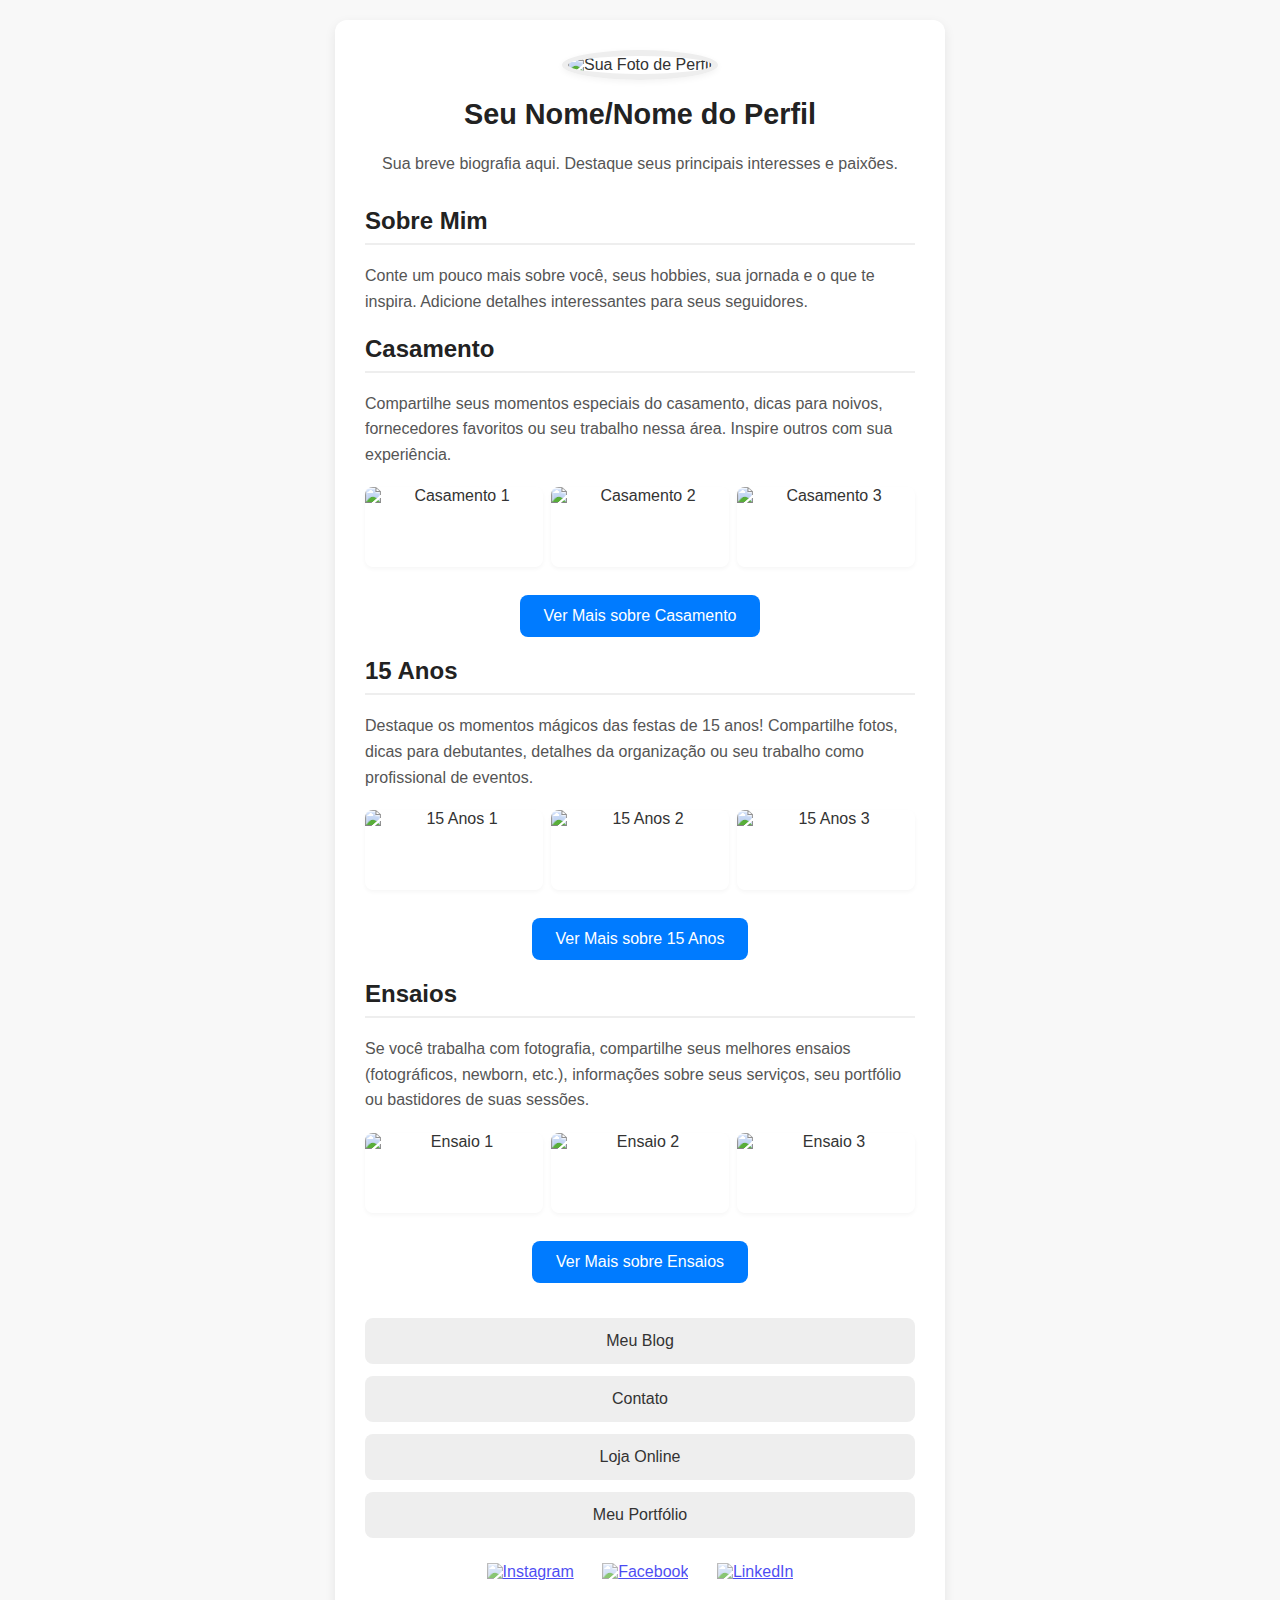
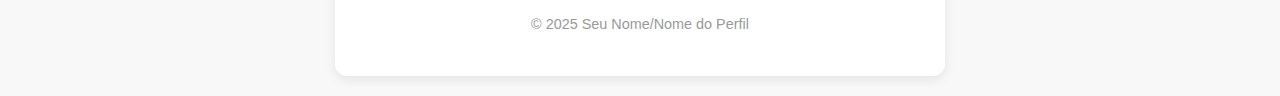
==== index.html @ 16465aa7 "Update index.html" ====
<!DOCTYPE html>
<html lang="pt-BR">
<head>
    <meta charset="UTF-8">
    <meta name="viewport" content="width=device-width, initial-scale=1.0">
    <title>Seu Nome/Nome do Perfil</title>
    <style>
        /* ... (seu CSS permanece o mesmo) ... */
        body {
            font-family: 'Segoe UI', Tahoma, Geneva, Verdana, sans-serif;
            margin: 0;
            background-color: #f8f8f8;
            color: #333;
            display: flex;
            justify-content: center;
            align-items: center;
            min-height: 100vh;
            padding: 20px;
            box-sizing: border-box;
        }

        .container {
            background-color: #fff;
            border-radius: 12px;
            box-shadow: 0 4px 12px rgba(0, 0, 0, 0.08);
            padding: 30px;
            width: 100%;
            max-width: 550px;
            text-align: center;
        }

        .profile {
            margin-bottom: 30px;
        }

        .profile-image {
            width: 120px;
            height: 120px;
            border-radius: 50%;
            object-fit: cover;
            margin-bottom: 18px;
            border: 6px solid #eee;
            box-shadow: 0 2px 6px rgba(0, 0, 0, 0.05);
        }

        .profile h1 {
            margin-top: 0;
            color: #222;
            font-size: 1.8em;
            font-weight: 600;
        }

        .profile .bio {
            color: #555;
            line-height: 1.7;
            margin-bottom: 25px;
        }

        .section-title {
            color: #222;
            font-size: 1.5em;
            font-weight: 600;
            margin-bottom: 18px;
            text-align: left;
            border-bottom: 2px solid #eee;
            padding-bottom: 8px;
        }

        .section-content {
            color: #555;
            line-height: 1.6;
            margin-bottom: 20px;
            text-align: left;
        }

        .gallery {
            display: grid;
            grid-template-columns: repeat(auto-fit, minmax(80px, 1fr));
            gap: 8px;
            margin-bottom: 18px;
        }

        .gallery img {
            width: 100%;
            height: 80px;
            object-fit: cover;
            border-radius: 8px;
            box-shadow: 0 2px 4px rgba(0, 0, 0, 0.04);
        }

        .button {
            display: inline-block;
            background-color: #007bff;
            color: white;
            padding: 12px 24px;
            text-decoration: none;
            border-radius: 8px;
            margin-top: 10px;
            transition: background-color 0.3s ease;
            font-weight: 500;
        }

        .button:hover {
            background-color: #0056b3;
        }

        .other-links {
            margin-top: 35px;
        }

        .other-links a {
            display: block;
            background-color: #eee;
            color: #333;
            padding: 14px 20px;
            text-decoration: none;
            border-radius: 8px;
            margin-bottom: 12px;
            transition: background-color 0.3s ease;
            font-weight: 500;
        }

        .other-links a:hover {
            background-color: #ddd;
        }

        .social-links {
            margin-top: 25px;
        }

        .social-links a {
            display: inline-block;
            margin: 0 12px;
        }

        .social-links img {
            width: 36px;
            height: 36px;
            opacity: 0.7;
            transition: opacity 0.3s ease;
        }

        .social-links img:hover {
            opacity: 1;
        }

        footer {
            margin-top: 35px;
            color: #999;
            font-size: 0.9em;
        }

        /* Responsividade para celular */
        @media (max-width: 480px) {
            .container {
                padding: 25px;
                border-radius: 0;
                box-shadow: none;
            }

            .profile-image {
                width: 100px;
                height: 100px;
                margin-bottom: 15px;
            }

            .profile h1 {
                font-size: 1.6em;
            }

            .bio {
                font-size: 0.95em;
            }

            .section-title {
                font-size: 1.3em;
                margin-bottom: 15px;
                padding-bottom: 6px;
            }

            .section-content {
                font-size: 0.9em;
                margin-bottom: 18px;
            }

            .gallery {
                grid-template-columns: repeat(auto-fit, minmax(60px, 1fr));
                gap: 6px;
                margin-bottom: 15px;
            }

            .gallery img {
                height: 60px;
                border-radius: 6px;
            }

            .button {
                padding: 10px 20px;
                border-radius: 6px;
                font-size: 0.9em;
            }

            .other-links a {
                padding: 12px 18px;
                border-radius: 6px;
                margin-bottom: 10px;
                font-size: 0.9em;
            }

            .social-links a {
                margin: 0 8px;
            }

            .social-links img {
                width: 30px;
                height: 30px;
            }

            footer {
                margin-top: 25px;
                font-size: 0.85em;
            }
        }
    </style>
</head>
<body>
    <div class="container">
        <div class="profile">
            <img src="https://via.placeholder.com/120/808080/FFFFFF?Text=Perfil" alt="Sua Foto de Perfil" class="profile-image">
            <h1>Seu Nome/Nome do Perfil</h1>
            <p class="bio">Sua breve biografia aqui. Destaque seus principais interesses e paixões.</p>
        </div>

        <section>
            <h2 class="section-title">Sobre Mim</h2>
            <p class="section-content">Conte um pouco mais sobre você, seus hobbies, sua jornada e o que te inspira. Adicione detalhes interessantes para seus seguidores.</p>
        </section>

        <section>
            <h2 class="section-title">Casamento</h2>
            <p class="section-content">Compartilhe seus momentos especiais do casamento, dicas para noivos, fornecedores favoritos ou seu trabalho nessa área. Inspire outros com sua experiência.</p>
            <div class="gallery">
                <img src="https://via.placeholder.com/80/ADD8E6/FFFFFF?Text=Casal1" alt="Casamento 1">
                <img src="https://via.placeholder.com/80/ADD8E6/FFFFFF?Text=Casal2" alt="Casamento 2">
                <img src="https://via.placeholder.com/80/ADD8E6/FFFFFF?Text=Casal3" alt="Casamento 3">
            </div>
            <a href="#" class="button">Ver Mais sobre Casamento</a>
        </section>

        <section>
            <h2 class="section-title">15 Anos</h2>
            <p class="section-content">Destaque os momentos mágicos das festas de 15 anos! Compartilhe fotos, dicas para debutantes, detalhes da organização ou seu trabalho como profissional de eventos.</p>
            <div class="gallery">
                <img src="https://via.placeholder.com/80/FF69B4/FFFFFF?Text=15Anos1" alt="15 Anos 1">
                <img src="https://via.placeholder.com/80/FF69B4/FFFFFF?Text=15Anos2" alt="15 Anos 2">
                <img src="https://via.placeholder.com/80/FF69B4/FFFFFF?Text=15Anos3" alt="15 Anos 3">
            </div>
            <a href="#" class="button">Ver Mais sobre 15 Anos</a>
        </section>

        <section>
            <h2 class="section-title">Ensaios</h2>
            <p class="section-content">Se você trabalha com fotografia, compartilhe seus melhores ensaios (fotográficos, newborn, etc.), informações sobre seus serviços, seu portfólio ou bastidores de suas sessões.</p>
            <div class="gallery">
                <img src="https://via.placeholder.com/80/F08080/FFFFFF?Text=Ensaio1" alt="Ensaio 1">
                <img src="https://via.placeholder.com/80/F08080/FFFFFF?Text=Ensaio2" alt="Ensaio 2">
                <img src="https://via.placeholder.com/80/F08080/FFFFFF?Text=Ensaio3" alt="Ensaio 3">
            </div>
            <a href="#" class="button">Ver Mais sobre Ensaios</a>
        </section>

        <div class="other-links">
            <a href="#" target="_blank">Meu Blog</a>
            <a href="#" target="_blank">Contato</a>
            <a href="#" target="_blank">Loja Online</a>
            <a href="#" target="_blank">Meu Portfólio</a>
        </div>

        <div class="social-links">
            <a href="#" target="_blank"><img src="https://via.placeholder.com/36/0000FF/FFFFFF?Text=Insta" alt="Instagram"></a>
            <a href="#" target="_blank"><img src="https://via.placeholder.com/36/3B5998/FFFFFF?Text=FB" alt="Facebook"></a>
            <a href="#" target="_blank"><img src="https://via.placeholder.com/36/0077B5/FFFFFF?Text=In" alt="LinkedIn"></a>
        </div>

        <footer>
            <p>&copy; 2025 Seu Nome/Nome do Perfil</p>
        </footer>
    </div>
</body>
</html>
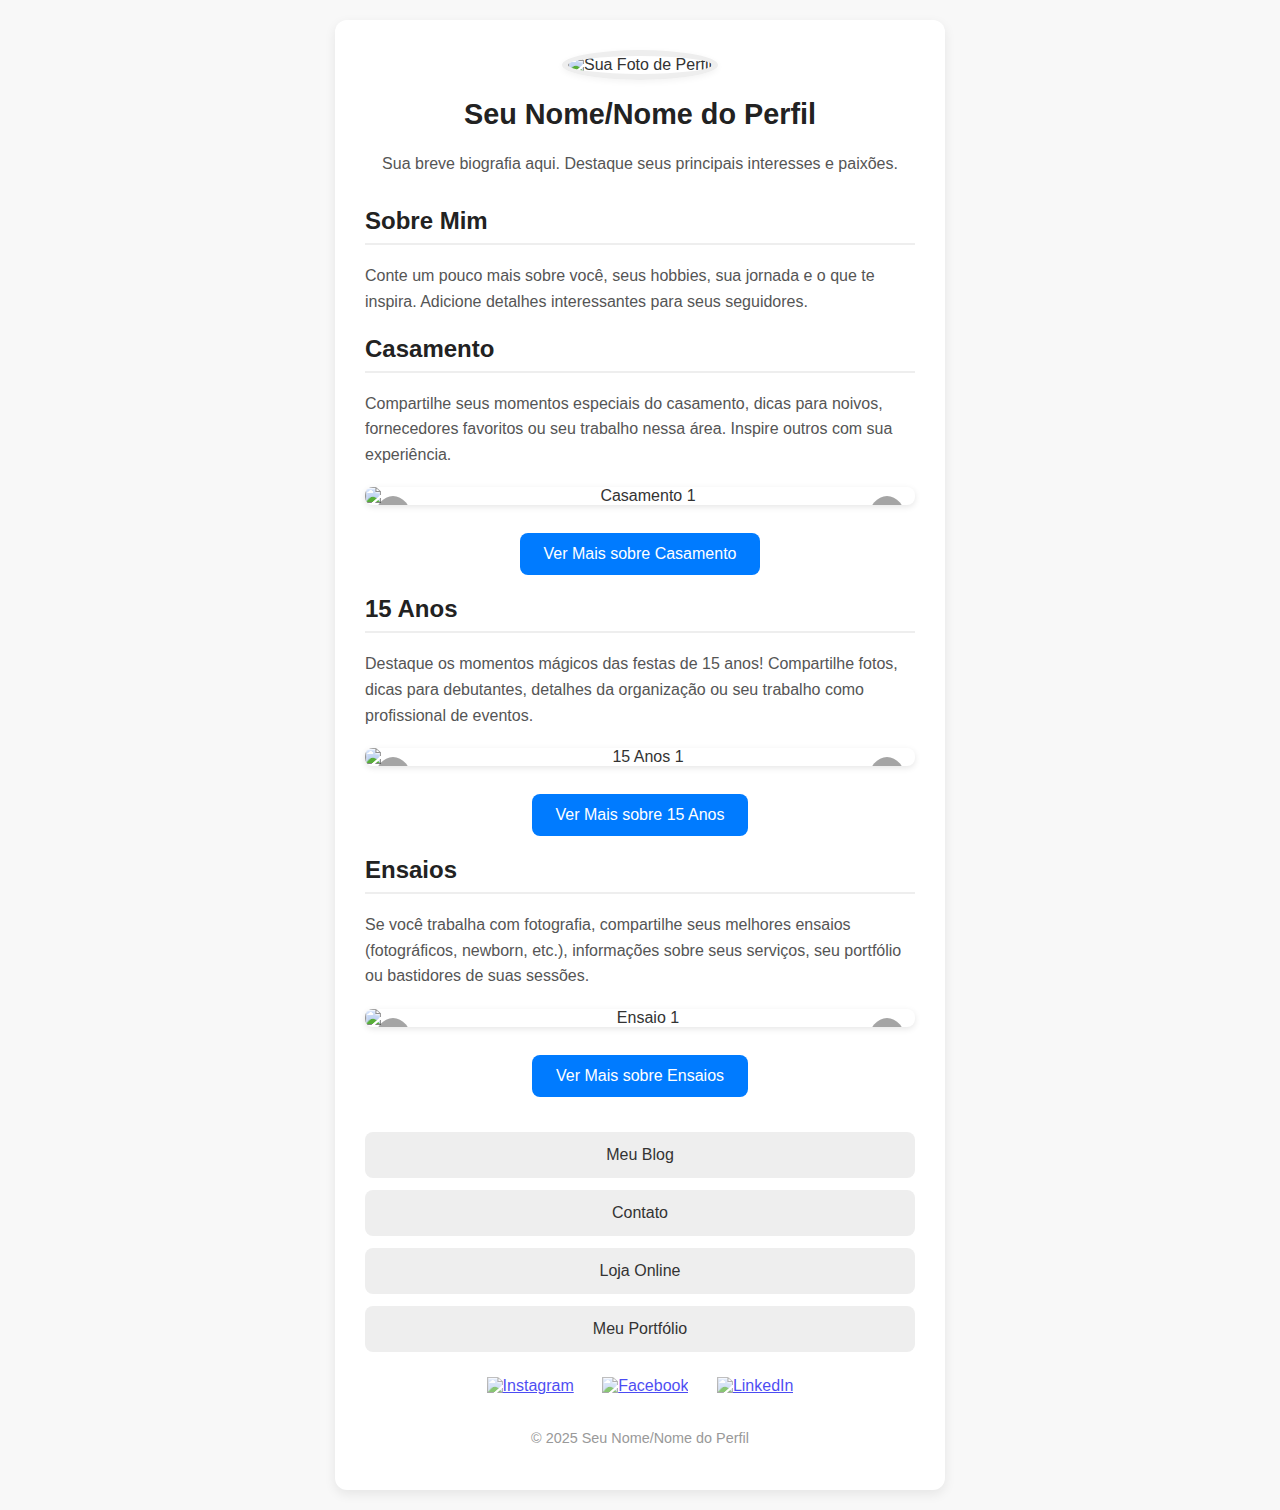
==== commit 87f09739: "Update index.html" ====
--- a/index.html
+++ b/index.html
@@ -5,7 +5,7 @@
     <meta name="viewport" content="width=device-width, initial-scale=1.0">
     <title>Seu Nome/Nome do Perfil</title>
     <style>
-        /* ... (seu CSS permanece o mesmo) ... */
+        /* ... (seu CSS anterior) ... */
         body {
             font-family: 'Segoe UI', Tahoma, Geneva, Verdana, sans-serif;
             margin: 0;
@@ -73,19 +73,77 @@
             text-align: left;
         }
 
-        .gallery {
-            display: grid;
-            grid-template-columns: repeat(auto-fit, minmax(80px, 1fr));
+        .carousel-container {
+            position: relative;
+            overflow: hidden;
+            border-radius: 8px;
+            box-shadow: 0 2px 6px rgba(0, 0, 0, 0.1);
+            margin-bottom: 18px;
+        }
+
+        .carousel-slide {
+            display: flex;
+            transition: transform 0.5s ease-in-out;
+        }
+
+        .carousel-slide img {
+            width: 100%;
+            height: auto;
+            object-fit: cover;
+            flex-shrink: 0;
+        }
+
+        .carousel-nav {
+            position: absolute;
+            top: 50%;
+            left: 10px;
+            right: 10px;
+            display: flex;
+            justify-content: space-between;
+            align-items: center;
+            pointer-events: none;
+        }
+
+        .carousel-nav button {
+            background: rgba(0, 0, 0, 0.5);
+            color: white;
+            border: none;
+            padding: 10px;
+            border-radius: 50%;
+            font-size: 1.2em;
+            cursor: pointer;
+            opacity: 0.7;
+            transition: opacity 0.3s ease;
+            pointer-events: auto;
+        }
+
+        .carousel-nav button:hover {
+            opacity: 1;
+        }
+
+        .carousel-indicators {
+            position: absolute;
+            bottom: 10px;
+            left: 50%;
+            transform: translateX(-50%);
+            display: flex;
             gap: 8px;
-            margin-bottom: 18px;
-        }
-
-        .gallery img {
-            width: 100%;
-            height: 80px;
-            object-fit: cover;
-            border-radius: 8px;
-            box-shadow: 0 2px 4px rgba(0, 0, 0, 0.04);
+        }
+
+        .carousel-indicators button {
+            background-color: rgba(0, 0, 0, 0.3);
+            border: none;
+            width: 10px;
+            height: 10px;
+            border-radius: 50%;
+            cursor: pointer;
+            opacity: 0.7;
+            transition: opacity 0.3s ease;
+        }
+
+        .carousel-indicators button.active {
+            background-color: rgba(0, 0, 0, 0.7);
+            opacity: 1;
         }
 
         .button {
@@ -183,15 +241,19 @@
                 margin-bottom: 18px;
             }
 
-            .gallery {
-                grid-template-columns: repeat(auto-fit, minmax(60px, 1fr));
+            .carousel-nav button {
+                padding: 8px;
+                font-size: 1em;
+            }
+
+            .carousel-indicators {
                 gap: 6px;
-                margin-bottom: 15px;
-            }
-
-            .gallery img {
-                height: 60px;
-                border-radius: 6px;
+                bottom: 8px;
+            }
+
+            .carousel-indicators button {
+                width: 8px;
+                height: 8px;
             }
 
             .button {
@@ -239,10 +301,18 @@
         <section>
             <h2 class="section-title">Casamento</h2>
             <p class="section-content">Compartilhe seus momentos especiais do casamento, dicas para noivos, fornecedores favoritos ou seu trabalho nessa área. Inspire outros com sua experiência.</p>
-            <div class="gallery">
-                <img src="https://via.placeholder.com/80/ADD8E6/FFFFFF?Text=Casal1" alt="Casamento 1">
-                <img src="https://via.placeholder.com/80/ADD8E6/FFFFFF?Text=Casal2" alt="Casamento 2">
-                <img src="https://via.placeholder.com/80/ADD8E6/FFFFFF?Text=Casal3" alt="Casamento 3">
+            <div class="carousel-container">
+                <div class="carousel-slide" id="carouselCasamento">
+                    <img src="https://via.placeholder.com/550/ADD8E6/FFFFFF?Text=Casal1" alt="Casamento 1">
+                    <img src="https://via.placeholder.com/550/B0E0E6/FFFFFF?Text=Casal2" alt="Casamento 2">
+                    <img src="https://via.placeholder.com/550/87CEEB/FFFFFF?Text=Casal3" alt="Casamento 3">
+                </div>
+                <div class="carousel-nav">
+                    <button onclick="prevSlide('carouselCasamento')">&#10094;</button>
+                    <button onclick="nextSlide('carouselCasamento')">&#10095;</button>
+                </div>
+                <div class="carousel-indicators" id="indicatorsCasamento">
+                    </div>
             </div>
             <a href="#" class="button">Ver Mais sobre Casamento</a>
         </section>
@@ -250,10 +320,18 @@
         <section>
             <h2 class="section-title">15 Anos</h2>
             <p class="section-content">Destaque os momentos mágicos das festas de 15 anos! Compartilhe fotos, dicas para debutantes, detalhes da organização ou seu trabalho como profissional de eventos.</p>
-            <div class="gallery">
-                <img src="https://via.placeholder.com/80/FF69B4/FFFFFF?Text=15Anos1" alt="15 Anos 1">
-                <img src="https://via.placeholder.com/80/FF69B4/FFFFFF?Text=15Anos2" alt="15 Anos 2">
-                <img src="https://via.placeholder.com/80/FF69B4/FFFFFF?Text=15Anos3" alt="15 Anos 3">
+            <div class="carousel-container">
+                <div class="carousel-slide" id="carousel15Anos">
+                    <img src="https://via.placeholder.com/550/FF69B4/FFFFFF?Text=15Anos1" alt="15 Anos 1">
+                    <img src="https://via.placeholder.com/550/FFB6C1/FFFFFF?Text=15Anos2" alt="15 Anos 2">
+                    <img src="https://via.placeholder.com/550/DB7093/FFFFFF?Text=15Anos3" alt="15 Anos 3">
+                </div>
+                <div class="carousel-nav">
+                    <button onclick="prevSlide('carousel15Anos')">&#10094;</button>
+                    <button onclick="nextSlide('carousel15Anos')">&#10095;</button>
+                </div>
+                <div class="carousel-indicators" id="indicators15Anos">
+                    </div>
             </div>
             <a href="#" class="button">Ver Mais sobre 15 Anos</a>
         </section>
@@ -261,10 +339,18 @@
         <section>
             <h2 class="section-title">Ensaios</h2>
             <p class="section-content">Se você trabalha com fotografia, compartilhe seus melhores ensaios (fotográficos, newborn, etc.), informações sobre seus serviços, seu portfólio ou bastidores de suas sessões.</p>
-            <div class="gallery">
-                <img src="https://via.placeholder.com/80/F08080/FFFFFF?Text=Ensaio1" alt="Ensaio 1">
-                <img src="https://via.placeholder.com/80/F08080/FFFFFF?Text=Ensaio2" alt="Ensaio 2">
-                <img src="https://via.placeholder.com/80/F08080/FFFFFF?Text=Ensaio3" alt="Ensaio 3">
+            <div class="carousel-container">
+                <div class="carousel-slide" id="carouselEnsaios">
+                    <img src="https://via.placeholder.com/550/F08080/FFFFFF?Text=Ensaio1" alt="Ensaio 1">
+                    <img src="https://via.placeholder.com/550/CD5C5C/FFFFFF?Text=Ensaio2" alt="Ensaio 2">
+                    <img src="https://via.placeholder.com/550/DC143C/FFFFFF?Text=Ensaio3" alt="Ensaio 3">
+                </div>
+                <div class="carousel-nav">
+                    <button onclick="prevSlide('carouselEnsaios')">&#10094;</button>
+                    <button onclick="nextSlide('carouselEnsaios')">&#10095;</button>
+                </div>
+                <div class="carousel-indicators" id="indicatorsEnsaios">
+                    </div>
             </div>
             <a href="#" class="button">Ver Mais sobre Ensaios</a>
         </section>
@@ -286,5 +372,67 @@
             <p>&copy; 2025 Seu Nome/Nome do Perfil</p>
         </footer>
     </div>
+
+    <script>
+        function initCarousel(carouselId) {
+            const carousel = document.getElementById(carouselId);
+            const slide = carousel.querySelector('.carousel-slide');
+            const images = slide.querySelectorAll('img');
+            const nav = carousel.querySelector('.carousel-nav');
+            const indicatorsContainer = carousel.querySelector('.carousel-indicators');
+            let currentIndex = 0;
+
+            function updateSlidePosition() {
+                slide.style.transform = `translateX(-${currentIndex * 100}%)`;
+                updateIndicators();
+            }
+
+            function nextSlide() {
+                currentIndex = (currentIndex + 1) % images.length;
+                updateSlidePosition();
+            }
+
+            function prevSlide() {
+                currentIndex = (currentIndex - 1 + images.length) % images.length;
+                updateSlidePosition();
+            }
+
+            function goToSlide(index) {
+                currentIndex = index;
+                updateSlidePosition();
+            }
+
+            function updateIndicators() {
+                indicatorsContainer.innerHTML = ''; // Limpa os indicadores existentes
+                images.forEach((_, index) => {
+                    const indicator = document.createElement('button');
+                    indicator.addEventListener('click', () => goToSlide(index));
+                    if (index === currentIndex) {
+                        indicator.classList.add('active');
+                    }
+                    indicatorsContainer.appendChild(indicator);
+                });
+            }
+
+            // Inicialização
+            if (images.length > 1) {
+                nav.style.display = 'flex';
+                updateIndicators();
+            } else {
+                nav.style.display = 'none';
+            }
+
+            // Expondo as funções para os botões HTML
+            window[`nextSlide${carouselId.replace('carousel', '')}`] = nextSlide;
+            window[`prevSlide${carouselId.replace('carousel', '')}`] = prevSlide;
+        }
+
+        // Inicializar os carrosséis
+        document.addEventListener('DOMContentLoaded', () => {
+            initCarousel('carouselCasamento');
+            initCarousel('carousel15Anos');
+            initCarousel('carouselEnsaios');
+        });
+    </script>
 </body>
 </html>
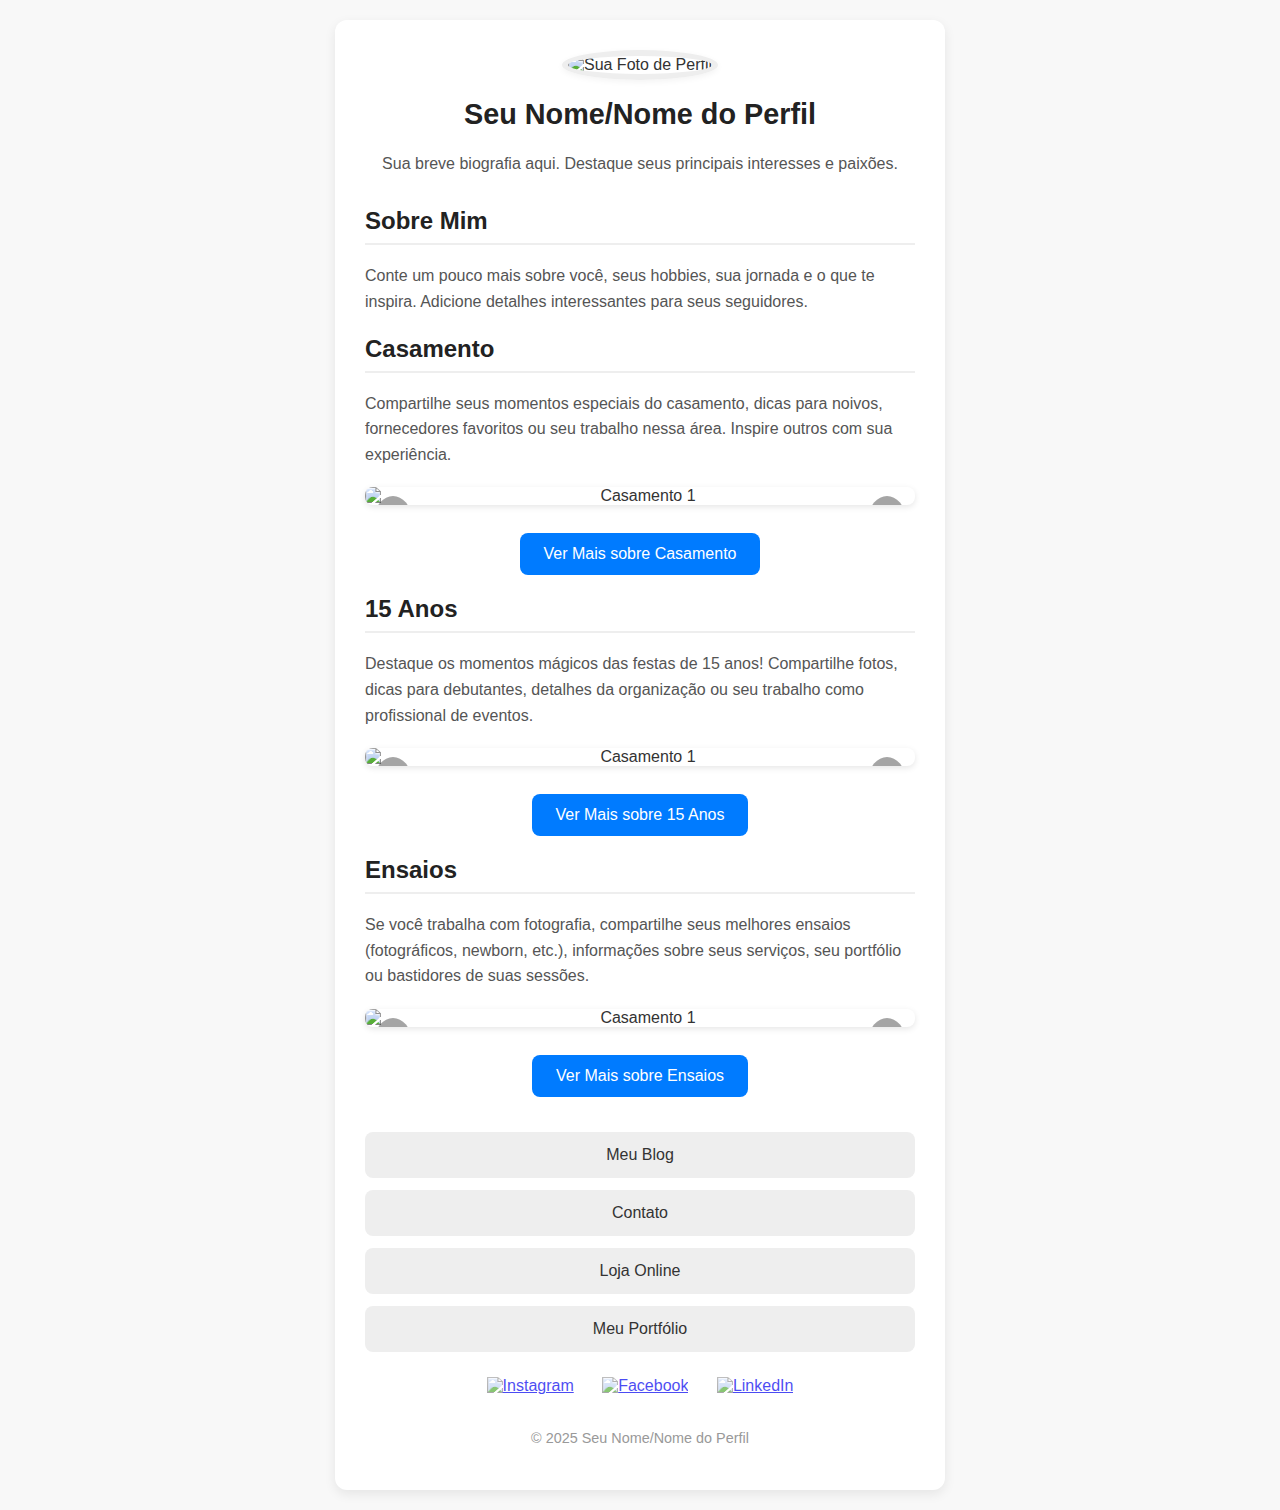
==== commit 91d5932e: "Update index.html" ====
--- a/index.html
+++ b/index.html
@@ -1,11 +1,12 @@
 <!DOCTYPE html>
 <html lang="pt-BR">
+
 <head>
     <meta charset="UTF-8">
     <meta name="viewport" content="width=device-width, initial-scale=1.0">
     <title>Seu Nome/Nome do Perfil</title>
     <style>
-        /* ... (seu CSS anterior) ... */
+        /* ... (seu CSS permanece o mesmo) ... */
         body {
             font-family: 'Segoe UI', Tahoma, Geneva, Verdana, sans-serif;
             margin: 0;
@@ -285,72 +286,129 @@
         }
     </style>
 </head>
+
 <body>
     <div class="container">
         <div class="profile">
-            <img src="https://via.placeholder.com/120/808080/FFFFFF?Text=Perfil" alt="Sua Foto de Perfil" class="profile-image">
+            <img src="https://via.placeholder.com/120/808080/FFFFFF?Text=Perfil" alt="Sua Foto de Perfil"
+                class="profile-image">
             <h1>Seu Nome/Nome do Perfil</h1>
             <p class="bio">Sua breve biografia aqui. Destaque seus principais interesses e paixões.</p>
         </div>
 
         <section>
             <h2 class="section-title">Sobre Mim</h2>
-            <p class="section-content">Conte um pouco mais sobre você, seus hobbies, sua jornada e o que te inspira. Adicione detalhes interessantes para seus seguidores.</p>
+            <p class="section-content">Conte um pouco mais sobre você, seus hobbies, sua jornada e o que te inspira. Adicione
+                detalhes interessantes para seus seguidores.</p>
         </section>
 
         <section>
             <h2 class="section-title">Casamento</h2>
-            <p class="section-content">Compartilhe seus momentos especiais do casamento, dicas para noivos, fornecedores favoritos ou seu trabalho nessa área. Inspire outros com sua experiência.</p>
+            <p class="section-content">Compartilhe seus momentos especiais do casamento, dicas para noivos, fornecedores
+                favoritos ou seu trabalho nessa área. Inspire outros com sua experiência.</p>
             <div class="carousel-container">
                 <div class="carousel-slide" id="carouselCasamento">
-                    <img src="https://via.placeholder.com/550/ADD8E6/FFFFFF?Text=Casal1" alt="Casamento 1">
-                    <img src="https://via.placeholder.com/550/B0E0E6/FFFFFF?Text=Casal2" alt="Casamento 2">
-                    <img src="https://via.placeholder.com/550/87CEEB/FFFFFF?Text=Casal3" alt="Casamento 3">
+                    <img src="https://raw.githubusercontent.com/marcelogimenesfotografia/marcelogimenesfotografia/refs/heads/main/Casamento-609.jpg"
+                        alt="Casamento 1">
+                    <img src="https://raw.githubusercontent.com/marcelogimenesfotografia/marcelogimenesfotografia/refs/heads/main/Casamento-609.jpg"
+                        alt="Casamento 2">
+                    <img src="https://raw.githubusercontent.com/marcelogimenesfotografia/marcelogimenesfotografia/refs/heads/main/Casamento-609.jpg"
+                        alt="Casamento 3">
+                    <img src="https://raw.githubusercontent.com/marcelogimenesfotografia/marcelogimenesfotografia/refs/heads/main/Casamento-609.jpg"
+                        alt="Casamento 4">
+                    <img src="https://raw.githubusercontent.com/marcelogimenesfotografia/marcelogimenesfotografia/refs/heads/main/Casamento-609.jpg"
+                        alt="Casamento 5">
+                    <img src="https://raw.githubusercontent.com/marcelogimenesfotografia/marcelogimenesfotografia/refs/heads/main/Casamento-609.jpg"
+                        alt="Casamento 6">
+                    <img src="https://raw.githubusercontent.com/marcelogimenesfotografia/marcelogimenesfotografia/refs/heads/main/Casamento-609.jpg"
+                        alt="Casamento 7">
+                    <img src="https://raw.githubusercontent.com/marcelogimenesfotografia/marcelogimenesfotografia/refs/heads/main/Casamento-609.jpg"
+                        alt="Casamento 8">
+                    <img src="https://raw.githubusercontent.com/marcelogimenesfotografia/marcelogimenesfotografia/refs/heads/main/Casamento-609.jpg"
+                        alt="Casamento 9">
+                    <img src="https://raw.githubusercontent.com/marcelogimenesfotografia/marcelogimenesfotografia/refs/heads/main/Casamento-609.jpg"
+                        alt="Casamento 10">
                 </div>
                 <div class="carousel-nav">
                     <button onclick="prevSlide('carouselCasamento')">&#10094;</button>
                     <button onclick="nextSlide('carouselCasamento')">&#10095;</button>
                 </div>
                 <div class="carousel-indicators" id="indicatorsCasamento">
-                    </div>
+                </div>
             </div>
             <a href="#" class="button">Ver Mais sobre Casamento</a>
         </section>
 
         <section>
             <h2 class="section-title">15 Anos</h2>
-            <p class="section-content">Destaque os momentos mágicos das festas de 15 anos! Compartilhe fotos, dicas para debutantes, detalhes da organização ou seu trabalho como profissional de eventos.</p>
+            <p class="section-content">Destaque os momentos mágicos das festas de 15 anos! Compartilhe fotos, dicas para
+                debutantes, detalhes da organização ou seu trabalho como profissional de eventos.</p>
             <div class="carousel-container">
                 <div class="carousel-slide" id="carousel15Anos">
-                    <img src="https://via.placeholder.com/550/FF69B4/FFFFFF?Text=15Anos1" alt="15 Anos 1">
-                    <img src="https://via.placeholder.com/550/FFB6C1/FFFFFF?Text=15Anos2" alt="15 Anos 2">
-                    <img src="https://via.placeholder.com/550/DB7093/FFFFFF?Text=15Anos3" alt="15 Anos 3">
+                    <img src="https://raw.githubusercontent.com/marcelogimenesfotografia/marcelogimenesfotografia/refs/heads/main/Casamento-609.jpg"
+                        alt="Casamento 1">
+                    <img src="https://raw.githubusercontent.com/marcelogimenesfotografia/marcelogimenesfotografia/refs/heads/main/Casamento-609.jpg"
+                        alt="Casamento 2">
+                    <img src="https://raw.githubusercontent.com/marcelogimenesfotografia/marcelogimenesfotografia/refs/heads/main/Casamento-609.jpg"
+                        alt="Casamento 3">
+                    <img src="https://raw.githubusercontent.com/marcelogimenesfotografia/marcelogimenesfotografia/refs/heads/main/Casamento-609.jpg"
+                        alt="Casamento 4">
+                    <img src="https://raw.githubusercontent.com/marcelogimenesfotografia/marcelogimenesfotografia/refs/heads/main/Casamento-609.jpg"
+                        alt="Casamento 5">
+                    <img src="https://raw.githubusercontent.com/marcelogimenesfotografia/marcelogimenesfotografia/refs/heads/main/Casamento-609.jpg"
+                        alt="Casamento 6">
+                    <img src="https://raw.githubusercontent.com/marcelogimenesfotografia/marcelogimenesfotografia/refs/heads/main/Casamento-609.jpg"
+                        alt="Casamento 7">
+                    <img src="https://raw.githubusercontent.com/marcelogimenesfotografia/marcelogimenesfotografia/refs/heads/main/Casamento-609.jpg"
+                        alt="Casamento 8">
+                    <img src="https://raw.githubusercontent.com/marcelogimenesfotografia/marcelogimenesfotografia/refs/heads/main/Casamento-609.jpg"
+                        alt="Casamento 9">
+                    <img src="https://raw.githubusercontent.com/marcelogimenesfotografia/marcelogimenesfotografia/refs/heads/main/Casamento-609.jpg"
+                        alt="Casamento 10">
                 </div>
                 <div class="carousel-nav">
                     <button onclick="prevSlide('carousel15Anos')">&#10094;</button>
                     <button onclick="nextSlide('carousel15Anos')">&#10095;</button>
                 </div>
                 <div class="carousel-indicators" id="indicators15Anos">
-                    </div>
+                </div>
             </div>
             <a href="#" class="button">Ver Mais sobre 15 Anos</a>
         </section>
 
         <section>
             <h2 class="section-title">Ensaios</h2>
-            <p class="section-content">Se você trabalha com fotografia, compartilhe seus melhores ensaios (fotográficos, newborn, etc.), informações sobre seus serviços, seu portfólio ou bastidores de suas sessões.</p>
+            <p class="section-content">Se você trabalha com fotografia, compartilhe seus melhores ensaios (fotográficos,
+                newborn, etc.), informações sobre seus serviços, seu portfólio ou bastidores de suas sessões.</p>
             <div class="carousel-container">
                 <div class="carousel-slide" id="carouselEnsaios">
-                    <img src="https://via.placeholder.com/550/F08080/FFFFFF?Text=Ensaio1" alt="Ensaio 1">
-                    <img src="https://via.placeholder.com/550/CD5C5C/FFFFFF?Text=Ensaio2" alt="Ensaio 2">
-                    <img src="https://via.placeholder.com/550/DC143C/FFFFFF?Text=Ensaio3" alt="Ensaio 3">
+                    <img src="https://raw.githubusercontent.com/marcelogimenesfotografia/marcelogimenesfotografia/refs/heads/main/Casamento-609.jpg"
+                        alt="Casamento 1">
+                    <img src="https://raw.githubusercontent.com/marcelogimenesfotografia/marcelogimenesfotografia/refs/heads/main/Casamento-609.jpg"
+                        alt="Casamento 2">
+                    <img src="https://raw.githubusercontent.com/marcelogimenesfotografia/marcelogimenesfotografia/refs/heads/main/Casamento-609.jpg"
+                        alt="Casamento 3">
+                    <img src="https://raw.githubusercontent.com/marcelogimenesfotografia/marcelogimenesfotografia/refs/heads/main/Casamento-609.jpg"
+                        alt="Casamento 4">
+                    <img src="https://raw.githubusercontent.com/marcelogimenesfotografia/marcelogimenesfotografia/refs/heads/main/Casamento-609.jpg"
+                        alt="Casamento 5">
+                    <img src="https://raw.githubusercontent.com/marcelogimenesfotografia/marcelogimenesfotografia/refs/heads/main/Casamento-609.jpg"
+                        alt="Casamento 6">
+                    <img src="https://raw.githubusercontent.com/marcelogimenesfotografia/marcelogimenesfotografia/refs/heads/main/Casamento-609.jpg"
+                        alt="Casamento 7">
+                    <img src="https://raw.githubusercontent.com/marcelogimenesfotografia/marcelogimenesfotografia/refs/heads/main/Casamento-609.jpg"
+                        alt="Casamento 8">
+                    <img src="https://raw.githubusercontent.com/marcelogimenesfotografia/marcelogimenesfotografia/refs/heads/main/Casamento-609.jpg"
+                        alt="Casamento 9">
+                    <img src="https://raw.githubusercontent.com/marcelogimenesfotografia/marcelogimenesfotografia/refs/heads/main/Casamento-609.jpg"
+                        alt="Casamento 10">
                 </div>
                 <div class="carousel-nav">
                     <button onclick="prevSlide('carouselEnsaios')">&#10094;</button>
                     <button onclick="nextSlide('carouselEnsaios')">&#10095;</button>
                 </div>
                 <div class="carousel-indicators" id="indicatorsEnsaios">
-                    </div>
+                </div>
             </div>
             <a href="#" class="button">Ver Mais sobre Ensaios</a>
         </section>
@@ -363,9 +421,12 @@
         </div>
 
         <div class="social-links">
-            <a href="#" target="_blank"><img src="https://via.placeholder.com/36/0000FF/FFFFFF?Text=Insta" alt="Instagram"></a>
-            <a href="#" target="_blank"><img src="https://via.placeholder.com/36/3B5998/FFFFFF?Text=FB" alt="Facebook"></a>
-            <a href="#" target="_blank"><img src="https://via.placeholder.com/36/0077B5/FFFFFF?Text=In" alt="LinkedIn"></a>
+            <a href="#" target="_blank"><img src="https://via.placeholder.com/36/0000FF/FFFFFF?Text=Insta"
+                    alt="Instagram"></a>
+            <a href="#" target="_blank"><img src="https://via.placeholder.com/36/3B5998/FFFFFF?Text=FB"
+                    alt="Facebook"></a>
+            <a href="#" target="_blank"><img src="https://via.placeholder.com/36/0077B5/FFFFFF?Text=In"
+                    alt="LinkedIn"></a>
         </div>
 
         <footer>
@@ -382,57 +443,77 @@
             const indicatorsContainer = carousel.querySelector('.carousel-indicators');
             let currentIndex = 0;
 
-            function updateSlidePosition() {
-                slide.style.transform = `translateX(-${currentIndex * 100}%)`;
-                updateIndicators();
-            }
-
-            function nextSlide() {
-                currentIndex = (currentIndex + 1) % images.length;
-                updateSlidePosition();
-            }
-
-            function prevSlide() {
-                currentIndex = (currentIndex - 1 + images.length) % images.length;
-                updateSlidePosition();
-            }
-
-            function goToSlide(index) {
+            function updateSlidePosition(currentCarousel) {
+                const currentSlide = currentCarousel.querySelector('.carousel-slide');
+                currentSlide.style.transform = `translateX(-${currentIndex * 100}%)`;
+                updateIndicators(currentCarousel);
+            }
+
+            function nextSlide(id) {
+                const currentCarousel = document.getElementById(id);
+                const currentSlide = currentCarousel.querySelector('.carousel-slide');
+                const currentImages = currentSlide.querySelectorAll('img');
+                currentIndex = (currentIndex + 1) % currentImages.length;
+                updateSlidePosition(currentCarousel);
+            }
+
+            function prevSlide(id) {
+                const currentCarousel = document.getElementById(id);
+                const currentSlide = currentCarousel.querySelector('.carousel-slide');
+                const currentImages = currentSlide.querySelectorAll('img');
+                currentIndex = (currentIndex - 1 + currentImages.length) % currentImages.length;
+                updateSlidePosition(currentCarousel);
+            }
+
+            function goToSlide(carouselElement, index) {
+                const slideElement = carouselElement.querySelector('.carousel-slide');
                 currentIndex = index;
-                updateSlidePosition();
-            }
-
-            function updateIndicators() {
-                indicatorsContainer.innerHTML = ''; // Limpa os indicadores existentes
-                images.forEach((_, index) => {
+                slideElement.style.transform = `translateX(-${currentIndex * 100}%)`;
+                updateIndicators(carouselElement);
+            }
+
+            function updateIndicators(carouselElement) {
+                const indicators = carouselElement.querySelector('.carousel-indicators');
+                const slideElement = carouselElement.querySelector('.carousel-slide');
+                const imagesCount = slideElement.querySelectorAll('img').length;
+                indicators.innerHTML = '';
+                for (let i = 0; i < imagesCount; i++) {
                     const indicator = document.createElement('button');
-                    indicator.addEventListener('click', () => goToSlide(index));
-                    if (index === currentIndex) {
+                    indicator.addEventListener('click', () => goToSlide(carouselElement, i));
+                    if (i === currentIndex) {
                         indicator.classList.add('active');
                     }
-                    indicatorsContainer.appendChild(indicator);
-                });
+                    indicators.appendChild(indicator);
+                }
             }
 
             // Inicialização
-            if (images.length > 1) {
-                nav.style.display = 'flex';
-                updateIndicators();
-            } else {
-                nav.style.display = 'none';
-            }
-
-            // Expondo as funções para os botões HTML
-            window[`nextSlide${carouselId.replace('carousel', '')}`] = nextSlide;
-            window[`prevSlide${carouselId.replace('carousel', '')}`] = prevSlide;
-        }
-
-        // Inicializar os carrosséis
-        document.addEventListener('DOMContentLoaded', () => {
-            initCarousel('carouselCasamento');
-            initCarousel('carousel15Anos');
-            initCarousel('carouselEnsaios');
+            const carouselCasamento = document.getElementById('carouselCasamento');
+            const carousel15Anos = document.getElementById('carousel15Anos');
+            const carouselEnsaios = document.getElementById('carouselEnsaios');
+
+            if (carouselCasamento && carouselCasamento.querySelector('.carousel-slide').querySelectorAll('img').length > 1) {
+                carouselCasamento.querySelector('.carousel-nav').style.display = 'flex';
+                updateIndicators(carouselCasamento);
+            } else if (carouselCasamento) {
+                carouselCasamento.querySelector('.carousel-nav').style.display = 'none';
+            }
+
+            if (carousel15Anos && carousel15Anos.querySelector('.carousel-slide').querySelectorAll('img').length > 1) {
+                carousel15Anos.querySelector('.carousel-nav').style.display = 'flex';
+                updateIndicators(carousel15Anos);
+            } else if (carousel15Anos) {
+                carousel15Anos.querySelector('.carousel-nav').style.display = 'none';
+            }
+
+            if (carouselEnsaios && carouselEnsaios.querySelector('.carousel-slide').querySelectorAll('img').length > 1) {
+                carouselEnsaios.querySelector('.carousel-nav').style.display = 'flex';
+                updateIndicators(carouselEnsaios);
+            } else if (carouselEnsaios) {
+                carouselEnsaios.querySelector('.carousel-nav').style.display = 'none';
+            }
         });
     </script>
 </body>
+
 </html>
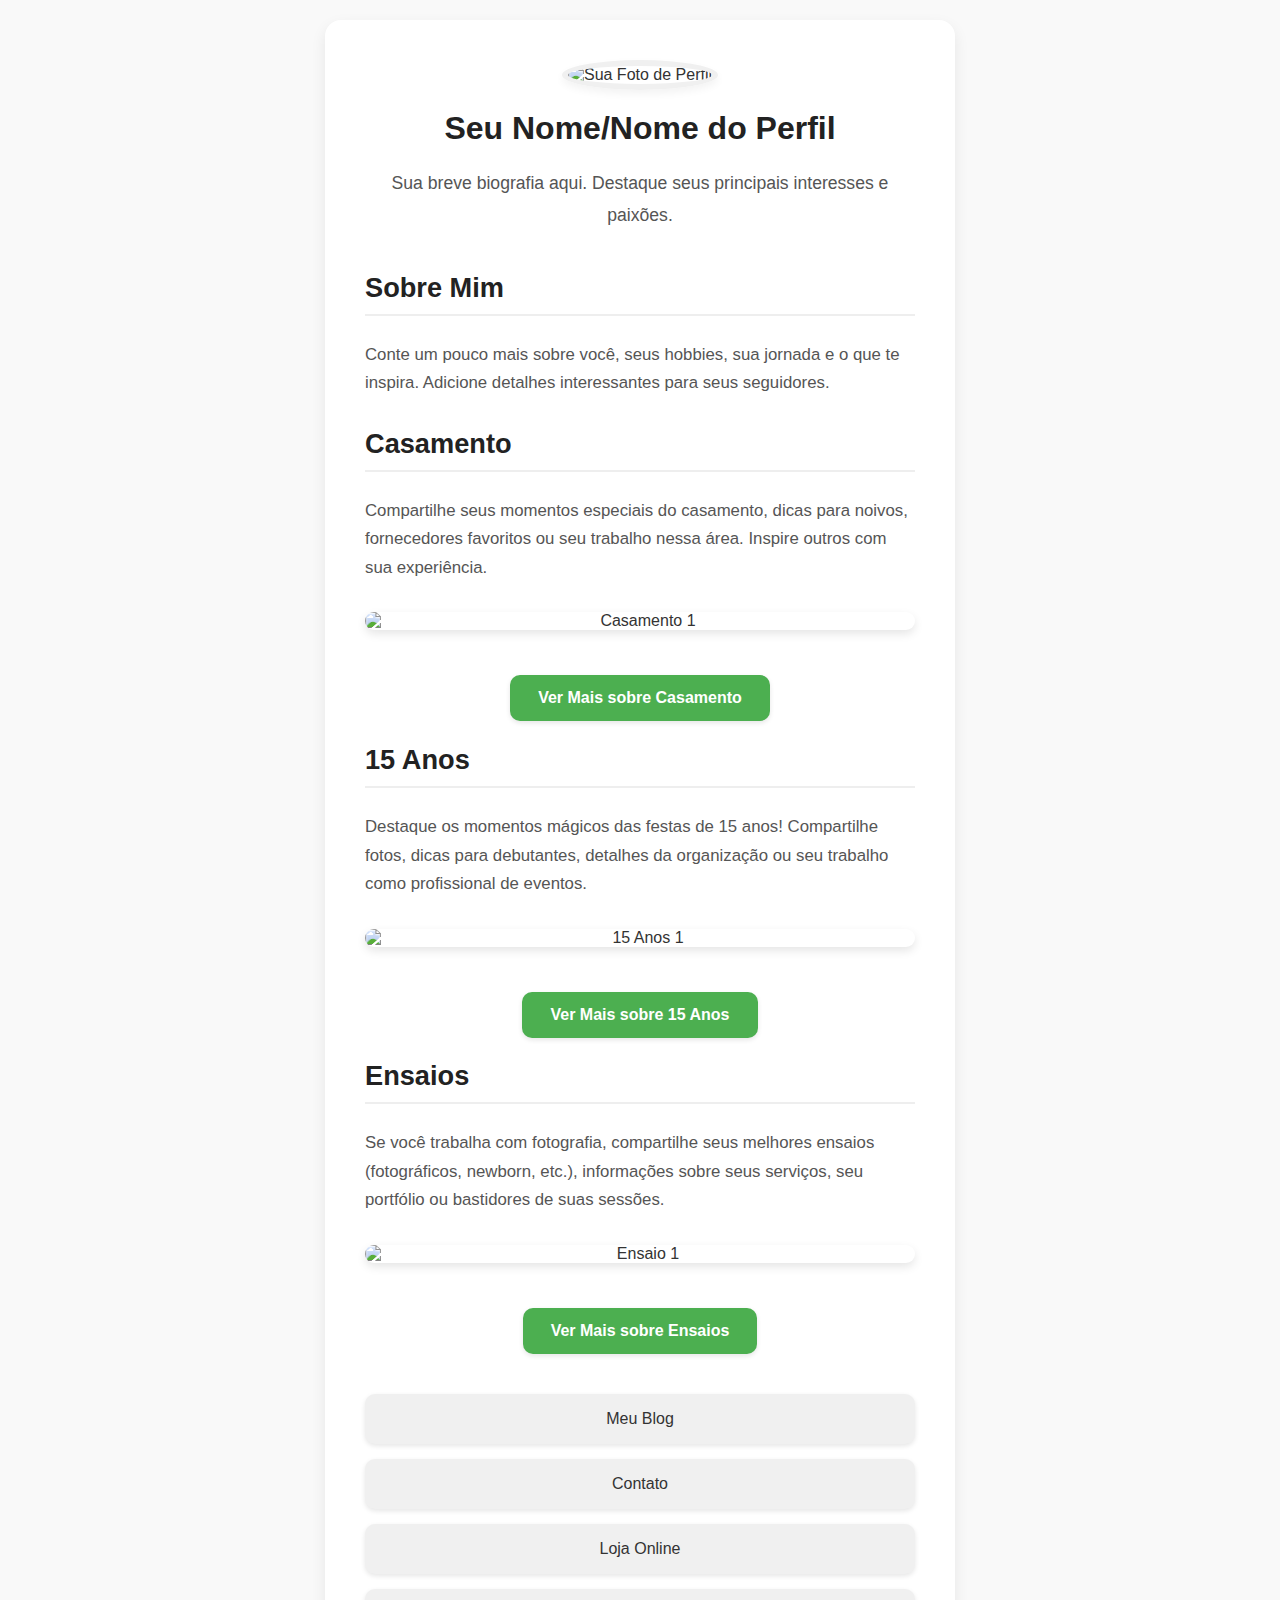
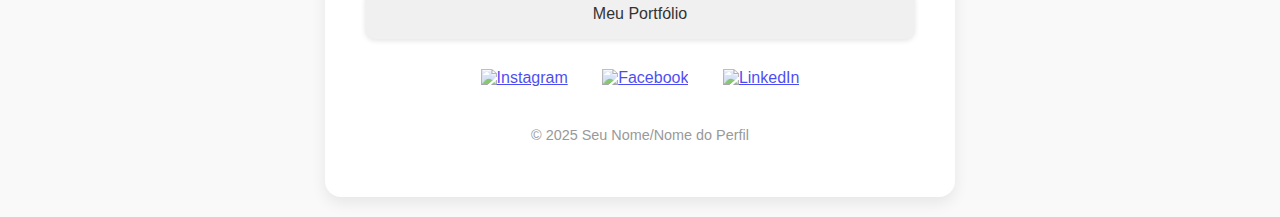
==== commit a7f496ce: "Update index.html" ====
--- a/index.html
+++ b/index.html
@@ -6,11 +6,11 @@
     <meta name="viewport" content="width=device-width, initial-scale=1.0">
     <title>Seu Nome/Nome do Perfil</title>
     <style>
-        /* ... (seu CSS permanece o mesmo) ... */
+        /* Estilos Gerais */
         body {
-            font-family: 'Segoe UI', Tahoma, Geneva, Verdana, sans-serif;
+            font-family: 'Montserrat', sans-serif;
             margin: 0;
-            background-color: #f8f8f8;
+            background-color: #f9f9f9;
             color: #333;
             display: flex;
             justify-content: center;
@@ -22,69 +22,72 @@
 
         .container {
             background-color: #fff;
-            border-radius: 12px;
-            box-shadow: 0 4px 12px rgba(0, 0, 0, 0.08);
-            padding: 30px;
+            border-radius: 16px;
+            box-shadow: 0 6px 15px rgba(0, 0, 0, 0.08);
+            padding: 40px;
             width: 100%;
             max-width: 550px;
             text-align: center;
         }
 
         .profile {
-            margin-bottom: 30px;
+            margin-bottom: 40px;
         }
 
         .profile-image {
-            width: 120px;
-            height: 120px;
+            width: 140px;
+            height: 140px;
             border-radius: 50%;
             object-fit: cover;
-            margin-bottom: 18px;
-            border: 6px solid #eee;
-            box-shadow: 0 2px 6px rgba(0, 0, 0, 0.05);
+            margin-bottom: 20px;
+            border: 6px solid #f0f0f0;
+            box-shadow: 0 4px 8px rgba(0, 0, 0, 0.05);
         }
 
         .profile h1 {
             margin-top: 0;
             color: #222;
-            font-size: 1.8em;
-            font-weight: 600;
+            font-size: 2.0em;
+            font-weight: 700;
         }
 
         .profile .bio {
             color: #555;
-            line-height: 1.7;
-            margin-bottom: 25px;
+            line-height: 1.8;
+            margin-bottom: 30px;
+            font-size: 1.1em;
         }
 
         .section-title {
             color: #222;
-            font-size: 1.5em;
-            font-weight: 600;
-            margin-bottom: 18px;
+            font-size: 1.7em;
+            font-weight: 700;
+            margin-bottom: 25px;
             text-align: left;
             border-bottom: 2px solid #eee;
-            padding-bottom: 8px;
+            padding-bottom: 10px;
         }
 
         .section-content {
             color: #555;
-            line-height: 1.6;
-            margin-bottom: 20px;
+            line-height: 1.7;
+            margin-bottom: 30px;
             text-align: left;
-        }
-
+            font-size: 1.05em;
+        }
+
+        /* Carrossel */
         .carousel-container {
             position: relative;
             overflow: hidden;
-            border-radius: 8px;
-            box-shadow: 0 2px 6px rgba(0, 0, 0, 0.1);
-            margin-bottom: 18px;
+            border-radius: 12px;
+            box-shadow: 0 4px 10px rgba(0, 0, 0, 0.1);
+            margin-bottom: 30px;
         }
 
         .carousel-slide {
             display: flex;
-            transition: transform 0.5s ease-in-out;
+            transition: transform 0.6s ease-in-out;
         }
 
         .carousel-slide img {
@@ -94,48 +97,20 @@
             flex-shrink: 0;
         }
 
-        .carousel-nav {
-            position: absolute;
-            top: 50%;
-            left: 10px;
-            right: 10px;
-            display: flex;
-            justify-content: space-between;
-            align-items: center;
-            pointer-events: none;
-        }
-
-        .carousel-nav button {
-            background: rgba(0, 0, 0, 0.5);
-            color: white;
-            border: none;
-            padding: 10px;
-            border-radius: 50%;
-            font-size: 1.2em;
-            cursor: pointer;
-            opacity: 0.7;
-            transition: opacity 0.3s ease;
-            pointer-events: auto;
-        }
-
-        .carousel-nav button:hover {
-            opacity: 1;
-        }
-
         .carousel-indicators {
             position: absolute;
-            bottom: 10px;
+            bottom: 15px;
             left: 50%;
             transform: translateX(-50%);
             display: flex;
-            gap: 8px;
+            gap: 10px;
         }
 
         .carousel-indicators button {
             background-color: rgba(0, 0, 0, 0.3);
             border: none;
-            width: 10px;
-            height: 10px;
+            width: 12px;
+            height: 12px;
             border-radius: 50%;
             cursor: pointer;
             opacity: 0.7;
@@ -149,62 +124,67 @@
 
         .button {
             display: inline-block;
-            background-color: #007bff;
+            background-color: #4CAF50;
             color: white;
-            padding: 12px 24px;
+            padding: 14px 28px;
             text-decoration: none;
-            border-radius: 8px;
-            margin-top: 10px;
-            transition: background-color 0.3s ease;
-            font-weight: 500;
+            border-radius: 10px;
+            margin-top: 15px;
+            transition: background-color 0.3s ease, transform 0.2s ease;
+            font-weight: 600;
+            box-shadow: 0 2px 5px rgba(0, 0, 0, 0.1);
         }
 
         .button:hover {
-            background-color: #0056b3;
+            background-color: #45a049;
+            transform: scale(1.02);
         }
 
         .other-links {
-            margin-top: 35px;
+            margin-top: 40px;
         }
 
         .other-links a {
             display: block;
-            background-color: #eee;
+            background-color: #f0f0f0;
             color: #333;
-            padding: 14px 20px;
+            padding: 16px 24px;
             text-decoration: none;
-            border-radius: 8px;
-            margin-bottom: 12px;
-            transition: background-color 0.3s ease;
+            border-radius: 10px;
+            margin-bottom: 15px;
+            transition: background-color 0.3s ease, transform 0.2s ease;
             font-weight: 500;
+            box-shadow: 0 2px 5px rgba(0, 0, 0, 0.1);
         }
 
         .other-links a:hover {
-            background-color: #ddd;
+            background-color: #e0e0e0;
+            transform: scale(1.01);
         }
 
         .social-links {
-            margin-top: 25px;
+            margin-top: 30px;
         }
 
         .social-links a {
             display: inline-block;
-            margin: 0 12px;
+            margin: 0 15px;
         }
 
         .social-links img {
-            width: 36px;
-            height: 36px;
+            width: 40px;
+            height: 40px;
             opacity: 0.7;
-            transition: opacity 0.3s ease;
+            transition: opacity 0.3s ease, transform 0.2s ease;
         }
 
         .social-links img:hover {
             opacity: 1;
+            transform: scale(1.1);
         }
 
         footer {
-            margin-top: 35px;
+            margin-top: 40px;
             color: #999;
             font-size: 0.9em;
         }
@@ -212,85 +192,83 @@
         /* Responsividade para celular */
         @media (max-width: 480px) {
             .container {
-                padding: 25px;
+                padding: 30px;
                 border-radius: 0;
                 box-shadow: none;
             }
 
             .profile-image {
-                width: 100px;
-                height: 100px;
-                margin-bottom: 15px;
+                width: 120px;
+                height: 120px;
+                margin-bottom: 18px;
             }
 
             .profile h1 {
-                font-size: 1.6em;
+                font-size: 1.8em;
             }
 
             .bio {
+                font-size: 1.0em;
+            }
+
+            .section-title {
+                font-size: 1.5em;
+                margin-bottom: 20px;
+                padding-bottom: 8px;
+            }
+
+            .section-content {
                 font-size: 0.95em;
-            }
-
-            .section-title {
-                font-size: 1.3em;
-                margin-bottom: 15px;
-                padding-bottom: 6px;
-            }
-
-            .section-content {
-                font-size: 0.9em;
-                margin-bottom: 18px;
-            }
-
-            .carousel-nav button {
-                padding: 8px;
-                font-size: 1em;
+                margin-bottom: 25px;
             }
 
             .carousel-indicators {
-                gap: 6px;
-                bottom: 8px;
+                gap: 8px;
+                bottom: 10px;
             }
 
             .carousel-indicators button {
-                width: 8px;
-                height: 8px;
+                width: 10px;
+                height: 10px;
             }
 
             .button {
-                padding: 10px 20px;
-                border-radius: 6px;
-                font-size: 0.9em;
+                padding: 12px 24px;
+                border-radius: 8px;
+                font-size: 0.95em;
             }
 
             .other-links a {
-                padding: 12px 18px;
-                border-radius: 6px;
-                margin-bottom: 10px;
-                font-size: 0.9em;
+                padding: 14px 20px;
+                border-radius: 8px;
+                margin-bottom: 12px;
+                font-size: 0.95em;
             }
 
             .social-links a {
-                margin: 0 8px;
+                margin: 0 10px;
             }
 
             .social-links img {
-                width: 30px;
-                height: 30px;
+                width: 35px;
+                height: 35px;
             }
 
             footer {
-                margin-top: 25px;
+                margin-top: 30px;
                 font-size: 0.85em;
             }
         }
+
+        /* Nova fonte */
+        @import url('https://fonts.googleapis.com/css2?family=Montserrat:wght@400;500;600;700&display=swap');
     </style>
 </head>
 
 <body>
     <div class="container">
         <div class="profile">
-            <img src="https://via.placeholder.com/120/808080/FFFFFF?Text=Perfil" alt="Sua Foto de Perfil"
+            <img src="https://via.placeholder.com/140/808080/FFFFFF?Text=Perfil" alt="Sua Foto de Perfil"
                 class="profile-image">
             <h1>Seu Nome/Nome do Perfil</h1>
             <p class="bio">Sua breve biografia aqui. Destaque seus principais interesses e paixões.</p>
@@ -329,10 +307,6 @@
                     <img src="https://raw.githubusercontent.com/marcelogimenesfotografia/marcelogimenesfotografia/refs/heads/main/Casamento-609.jpg"
                         alt="Casamento 10">
                 </div>
-                <div class="carousel-nav">
-                    <button onclick="prevSlide('carouselCasamento')">&#10094;</button>
-                    <button onclick="nextSlide('carouselCasamento')">&#10095;</button>
-                </div>
                 <div class="carousel-indicators" id="indicatorsCasamento">
                 </div>
             </div>
@@ -345,30 +319,16 @@
                 debutantes, detalhes da organização ou seu trabalho como profissional de eventos.</p>
             <div class="carousel-container">
                 <div class="carousel-slide" id="carousel15Anos">
-                    <img src="https://raw.githubusercontent.com/marcelogimenesfotografia/marcelogimenesfotografia/refs/heads/main/Casamento-609.jpg"
-                        alt="Casamento 1">
-                    <img src="https://raw.githubusercontent.com/marcelogimenesfotografia/marcelogimenesfotografia/refs/heads/main/Casamento-609.jpg"
-                        alt="Casamento 2">
-                    <img src="https://raw.githubusercontent.com/marcelogimenesfotografia/marcelogimenesfotografia/refs/heads/main/Casamento-609.jpg"
-                        alt="Casamento 3">
-                    <img src="https://raw.githubusercontent.com/marcelogimenesfotografia/marcelogimenesfotografia/refs/heads/main/Casamento-609.jpg"
-                        alt="Casamento 4">
-                    <img src="https://raw.githubusercontent.com/marcelogimenesfotografia/marcelogimenesfotografia/refs/heads/main/Casamento-609.jpg"
-                        alt="Casamento 5">
-                    <img src="https://raw.githubusercontent.com/marcelogimenesfotografia/marcelogimenesfotografia/refs/heads/main/Casamento-609.jpg"
-                        alt="Casamento 6">
-                    <img src="https://raw.githubusercontent.com/marcelogimenesfotografia/marcelogimenesfotografia/refs/heads/main/Casamento-609.jpg"
-                        alt="Casamento 7">
-                    <img src="https://raw.githubusercontent.com/marcelogimenesfotografia/marcelogimenesfotografia/refs/heads/main/Casamento-609.jpg"
-                        alt="Casamento 8">
-                    <img src="https://raw.githubusercontent.com/marcelogimenesfotografia/marcelogimenesfotografia/refs/heads/main/Casamento-609.jpg"
-                        alt="Casamento 9">
-                    <img src="https://raw.githubusercontent.com/marcelogimenesfotografia/marcelogimenesfotografia/refs/heads/main/Casamento-609.jpg"
-                        alt="Casamento 10">
-                </div>
-                <div class="carousel-nav">
-                    <button onclick="prevSlide('carousel15Anos')">&#10094;</button>
-                    <button onclick="nextSlide('carousel15Anos')">&#10095;</button>
+                    <img src="https://via.placeholder.com/550/FF69B4/FFFFFF?Text=15Anos1" alt="15 Anos 1">
+                    <img src="https://via.placeholder.com/550/FFB6C1/FFFFFF?Text=15Anos2" alt="15 Anos 2">
+                    <img src="https://via.placeholder.com/550/DB7093/FFFFFF?Text=15Anos3" alt="15 Anos 3">
+                    <img src="https://via.placeholder.com/550/FF69B4/FFFFFF?Text=15Anos4" alt="15 Anos 4">
+                    <img src="https://via.placeholder.com/550/FFB6C1/FFFFFF?Text=15Anos5" alt="15 Anos 5">
+                    <img src="https://via.placeholder.com/DB7093/FFFFFF?Text=15Anos6" alt="15 Anos 6">
+                    <img src="https://via.placeholder.com/FF69B4/FFFFFF?Text=15Anos7" alt="15 Anos 7">
+                    <img src="https://via.placeholder.com/FFB6C1/FFFFFF?Text=15Anos8" alt="15 Anos 8">
+                    <img src="https://via.placeholder.com/DB7093/FFFFFF?Text=15Anos9" alt="15 Anos 9">
+                    <img src="https://via.placeholder.com/FF69B4/FFFFFF?Text=15Anos10" alt="15 Anos 10">
                 </div>
                 <div class="carousel-indicators" id="indicators15Anos">
                 </div>
@@ -382,30 +342,16 @@
                 newborn, etc.), informações sobre seus serviços, seu portfólio ou bastidores de suas sessões.</p>
             <div class="carousel-container">
                 <div class="carousel-slide" id="carouselEnsaios">
-                    <img src="https://raw.githubusercontent.com/marcelogimenesfotografia/marcelogimenesfotografia/refs/heads/main/Casamento-609.jpg"
-                        alt="Casamento 1">
-                    <img src="https://raw.githubusercontent.com/marcelogimenesfotografia/marcelogimenesfotografia/refs/heads/main/Casamento-609.jpg"
-                        alt="Casamento 2">
-                    <img src="https://raw.githubusercontent.com/marcelogimenesfotografia/marcelogimenesfotografia/refs/heads/main/Casamento-609.jpg"
-                        alt="Casamento 3">
-                    <img src="https://raw.githubusercontent.com/marcelogimenesfotografia/marcelogimenesfotografia/refs/heads/main/Casamento-609.jpg"
-                        alt="Casamento 4">
-                    <img src="https://raw.githubusercontent.com/marcelogimenesfotografia/marcelogimenesfotografia/refs/heads/main/Casamento-609.jpg"
-                        alt="Casamento 5">
-                    <img src="https://raw.githubusercontent.com/marcelogimenesfotografia/marcelogimenesfotografia/refs/heads/main/Casamento-609.jpg"
-                        alt="Casamento 6">
-                    <img src="https://raw.githubusercontent.com/marcelogimenesfotografia/marcelogimenesfotografia/refs/heads/main/Casamento-609.jpg"
-                        alt="Casamento 7">
-                    <img src="https://raw.githubusercontent.com/marcelogimenesfotografia/marcelogimenesfotografia/refs/heads/main/Casamento-609.jpg"
-                        alt="Casamento 8">
-                    <img src="https://raw.githubusercontent.com/marcelogimenesfotografia/marcelogimenesfotografia/refs/heads/main/Casamento-609.jpg"
-                        alt="Casamento 9">
-                    <img src="https://raw.githubusercontent.com/marcelogimenesfotografia/marcelogimenesfotografia/refs/heads/main/Casamento-609.jpg"
-                        alt="Casamento 10">
-                </div>
-                <div class="carousel-nav">
-                    <button onclick="prevSlide('carouselEnsaios')">&#10094;</button>
-                    <button onclick="nextSlide('carouselEnsaios')">&#10095;</button>
+                    <img src="https://via.placeholder.com/550/F08080/FFFFFF?Text=Ensaio1" alt="Ensaio 1">
+                    <img src="https://via.placeholder.com/550/CD5C5C/FFFFFF?Text=Ensaio2" alt="Ensaio 2">
+                    <img src="https://via.placeholder.com/DC143C/FFFFFF?Text=Ensaio3" alt="Ensaio 3">
+                    <img src="https://via.placeholder.com/F08080/FFFFFF?Text=Ensaio4" alt="Ensaio 4">
+                    <img src="https://via.placeholder.com/CD5C5C/FFFFFF?Text=Ensaio5" alt="Ensaio 5">
+                    <img src="https://via.placeholder.com/DC143C/FFFFFF?Text=Ensaio6" alt="Ensaio 6">
+                    <img src="https://via.placeholder.com/F08080/FFFFFF?Text=Ensaio7" alt="Ensaio 7">
+                    <img src="https://via.placeholder.com/CD5C5C/FFFFFF?Text=Ensaio8" alt="Ensaio 8">
+                    <img src="https://via.placeholder.com/DC143C/FFFFFF?Text=Ensaio9" alt="Ensaio 9">
+                    <img src="https://via.placeholder.com/F08080/FFFFFF?Text=Ensaio10" alt="Ensaio 10">
                 </div>
                 <div class="carousel-indicators" id="indicatorsEnsaios">
                 </div>
@@ -439,9 +385,10 @@
             const carousel = document.getElementById(carouselId);
             const slide = carousel.querySelector('.carousel-slide');
             const images = slide.querySelectorAll('img');
-            const nav = carousel.querySelector('.carousel-nav');
             const indicatorsContainer = carousel.querySelector('.carousel-indicators');
             let currentIndex = 0;
+            let interval;
+            const slideInterval = 5000; // Tempo em milissegundos para cada slide (5 segundos)
 
             function updateSlidePosition(currentCarousel) {
                 const currentSlide = currentCarousel.querySelector('.carousel-slide');
@@ -455,6 +402,7 @@
                 const currentImages = currentSlide.querySelectorAll('img');
                 currentIndex = (currentIndex + 1) % currentImages.length;
                 updateSlidePosition(currentCarousel);
+                resetInterval();
             }
 
             function prevSlide(id) {
@@ -463,6 +411,7 @@
                 const currentImages = currentSlide.querySelectorAll('img');
                 currentIndex = (currentIndex - 1 + currentImages.length) % currentImages.length;
                 updateSlidePosition(currentCarousel);
+                resetInterval();
             }
 
             function goToSlide(carouselElement, index) {
@@ -470,6 +419,7 @@
                 currentIndex = index;
                 slideElement.style.transform = `translateX(-${currentIndex * 100}%)`;
                 updateIndicators(carouselElement);
+                resetInterval();
             }
 
             function updateIndicators(carouselElement) {
@@ -487,31 +437,78 @@
                 }
             }
 
+            function startInterval() {
+                interval = setInterval(() => nextSlide(carouselId), slideInterval);
+            }
+
+            function resetInterval() {
+                clearInterval(interval);
+                startInterval();
+            }
+
             // Inicialização
-            const carouselCasamento = document.getElementById('carouselCasamento');
-            const carousel15Anos = document.getElementById('carousel15Anos');
-            const carouselEnsaios = document.getElementById('carouselEnsaios');
-
-            if (carouselCasamento && carouselCasamento.querySelector('.carousel-slide').querySelectorAll('img').length > 1) {
-                carouselCasamento.querySelector('.carousel-nav').style.display = 'flex';
-                updateIndicators(carouselCasamento);
-            } else if (carouselCasamento) {
-                carouselCasamento.querySelector('.carousel-nav').style.display = 'none';
-            }
-
-            if (carousel15Anos && carousel15Anos.querySelector('.carousel-slide').querySelectorAll('img').length > 1) {
-                carousel15Anos.querySelector('.carousel-nav').style.display = 'flex';
-                updateIndicators(carousel15Anos);
-            } else if (carousel15Anos) {
-                carousel15Anos.querySelector('.carousel-nav').style.display = 'none';
-            }
-
-            if (carouselEnsaios && carouselEnsaios.querySelector('.carousel-slide').querySelectorAll('img').length > 1) {
-                carouselEnsaios.querySelector('.carousel-nav').style.display = 'flex';
-                updateIndicators(carouselEnsaios);
-            } else if (carouselEnsaios) {
-                carouselEnsaios.querySelector('.carousel-nav').style.display = 'none';
-            }
+            if (images.length > 1) {
+                updateIndicators(carousel);
+                startInterval();
+
+                // Adicionar listeners para interação do usuário (deslizar)
+                let startX, distX;
+
+                slide.addEventListener('touchstart', (e) => {
+                    startX = e.touches[0].clientX;
+                }, false);
+
+                slide.addEventListener('touchmove', (e) => {
+                    if (startX || startX === 0) {
+                        let currentX = e.touches[0].clientX;
+                        distX = startX - currentX;
+                    }
+                }, false);
+
+                slide.addEventListener('touchend', (e) => {
+                    if (distX > 50) {
+                        nextSlide(carouselId);
+                    } else if (distX < -50) {
+                        prevSlide(carouselId);
+                    }
+                    startX = null;
+                    distX = 0;
+                }, false);
+
+                slide.addEventListener('mousedown', (e) => {
+                    startX = e.clientX;
+                }, false);
+
+                slide.addEventListener('mousemove', (e) => {
+                    if (startX || startX === 0) {
+                        let currentX = e.clientX;
+                        distX = startX - currentX;
+                    }
+                }, false);
+
+                slide.addEventListener('mouseup', (e) => {
+                    if (distX > 50) {
+                        nextSlide(carouselId);
+                    } else if (distX < -50) {
+                        prevSlide(carouselId);
+                    }
+                    startX = null;
+                    distX = 0;
+                }, false);
+
+                slide.addEventListener('mouseleave', (e) => {
+                    startX = null;
+                    distX = 0;
+                }, false);
+
+            }
+        }
+
+        // Inicializar os carrosséis
+        document.addEventListener('DOMContentLoaded', () => {
+            initCarousel('carouselCasamento');
+            initCarousel('carousel15Anos');
+            initCarousel('carouselEnsaios');
         });
     </script>
 </body>
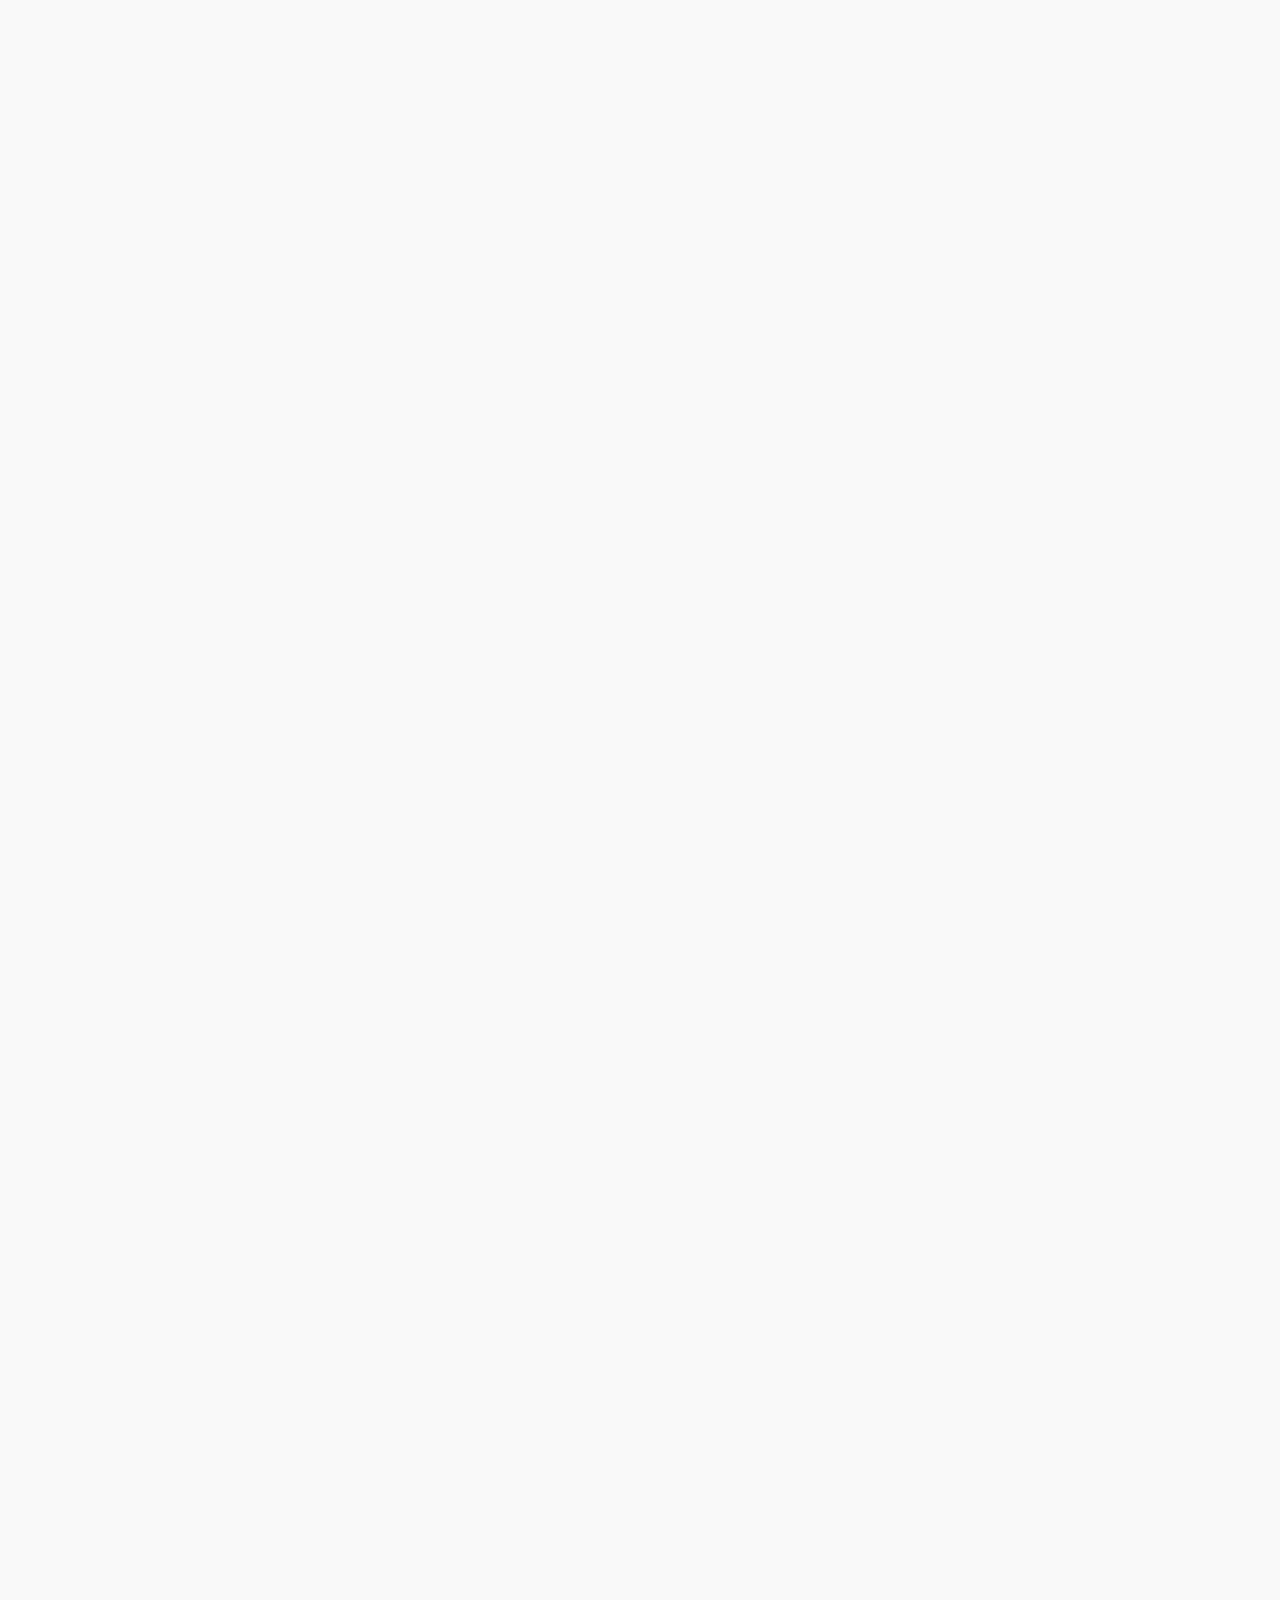
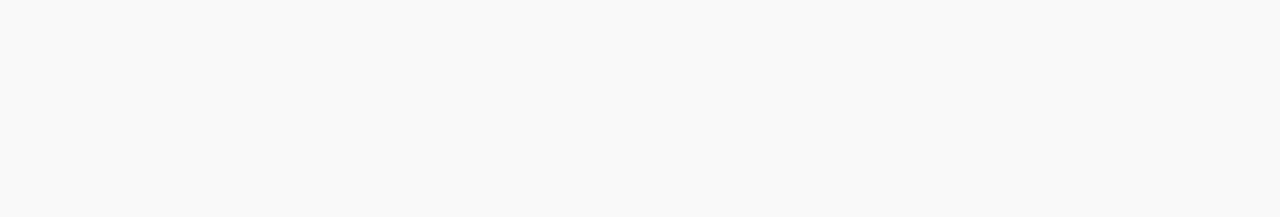
==== commit d0b49e33: "Update index.html" ====
--- a/index.html
+++ b/index.html
@@ -18,6 +18,7 @@
             min-height: 100vh;
             padding: 20px;
             box-sizing: border-box;
+            scroll-behavior: smooth;
         }
 
         .container {
@@ -28,6 +29,18 @@
             width: 100%;
             max-width: 550px;
             text-align: center;
+            opacity: 0;
+            animation: fadeIn 0.8s forwards;
+        }
+
+        @keyframes fadeIn {
+            from {
+                opacity: 0;
+            }
+
+            to {
+                opacity: 1;
+            }
         }
 
         .profile {
@@ -42,6 +55,11 @@
             margin-bottom: 20px;
             border: 6px solid #f0f0f0;
             box-shadow: 0 4px 8px rgba(0, 0, 0, 0.05);
+            transition: transform 0.3s ease-in-out;
+        }
+
+        .profile-image:hover {
+            transform: scale(1.05);
         }
 
         .profile h1 {
@@ -49,6 +67,8 @@
             color: #222;
             font-size: 2.0em;
             font-weight: 700;
+            opacity: 0;
+            animation: slideInDown 0.6s forwards 0.2s;
         }
 
         .profile .bio {
@@ -56,6 +76,20 @@
             line-height: 1.8;
             margin-bottom: 30px;
             font-size: 1.1em;
+            opacity: 0;
+            animation: slideInDown 0.6s forwards 0.4s;
+        }
+
+        @keyframes slideInDown {
+            from {
+                transform: translateY(-20px);
+                opacity: 0;
+            }
+
+            to {
+                transform: translateY(0);
+                opacity: 1;
+            }
         }
 
         .section-title {
@@ -66,6 +100,8 @@
             text-align: left;
             border-bottom: 2px solid #eee;
             padding-bottom: 10px;
+            opacity: 0;
+            animation: slideInLeft 0.6s forwards 0.6s;
         }
 
         .section-content {
@@ -74,6 +110,20 @@
             margin-bottom: 30px;
             text-align: left;
             font-size: 1.05em;
+            opacity: 0;
+            animation: slideInLeft 0.6s forwards 0.8s;
+        }
+
+        @keyframes slideInLeft {
+            from {
+                transform: translateX(-20px);
+                opacity: 0;
+            }
+
+            to {
+                transform: translateX(0);
+                opacity: 1;
+            }
         }
 
         /* Carrossel */
@@ -95,6 +145,11 @@
             height: auto;
             object-fit: cover;
             flex-shrink: 0;
+            transition: transform 0.4s ease;
+        }
+
+        .carousel-slide img:hover {
+            transform: scale(1.05);
         }
 
         .carousel-indicators {
@@ -114,12 +169,13 @@
             border-radius: 50%;
             cursor: pointer;
             opacity: 0.7;
-            transition: opacity 0.3s ease;
+            transition: opacity 0.3s ease, transform 0.2s ease;
         }
 
         .carousel-indicators button.active {
             background-color: rgba(0, 0, 0, 0.7);
             opacity: 1;
+            transform: scale(1.1);
         }
 
         .button {
@@ -133,6 +189,20 @@
             transition: background-color 0.3s ease, transform 0.2s ease;
             font-weight: 600;
             box-shadow: 0 2px 5px rgba(0, 0, 0, 0.1);
+            opacity: 0;
+            animation: fadeInUp 0.6s forwards 1.0s;
+        }
+
+        @keyframes fadeInUp {
+            from {
+                transform: translateY(20px);
+                opacity: 0;
+            }
+
+            to {
+                transform: translateY(0);
+                opacity: 1;
+            }
         }
 
         .button:hover {
@@ -155,6 +225,8 @@
             transition: background-color 0.3s ease, transform 0.2s ease;
             font-weight: 500;
             box-shadow: 0 2px 5px rgba(0, 0, 0, 0.1);
+            opacity: 0;
+            animation: fadeInUp 0.6s forwards 1.2s;
         }
 
         .other-links a:hover {
@@ -164,6 +236,8 @@
 
         .social-links {
             margin-top: 30px;
+            opacity: 0;
+            animation: fadeInUp 0.6s forwards 1.4s;
         }
 
         .social-links a {
@@ -187,6 +261,8 @@
             margin-top: 40px;
             color: #999;
             font-size: 0.9em;
+            opacity: 0;
+            animation: fadeInUp 0.6s forwards 1.6s;
         }
 
         /* Responsividade para celular */
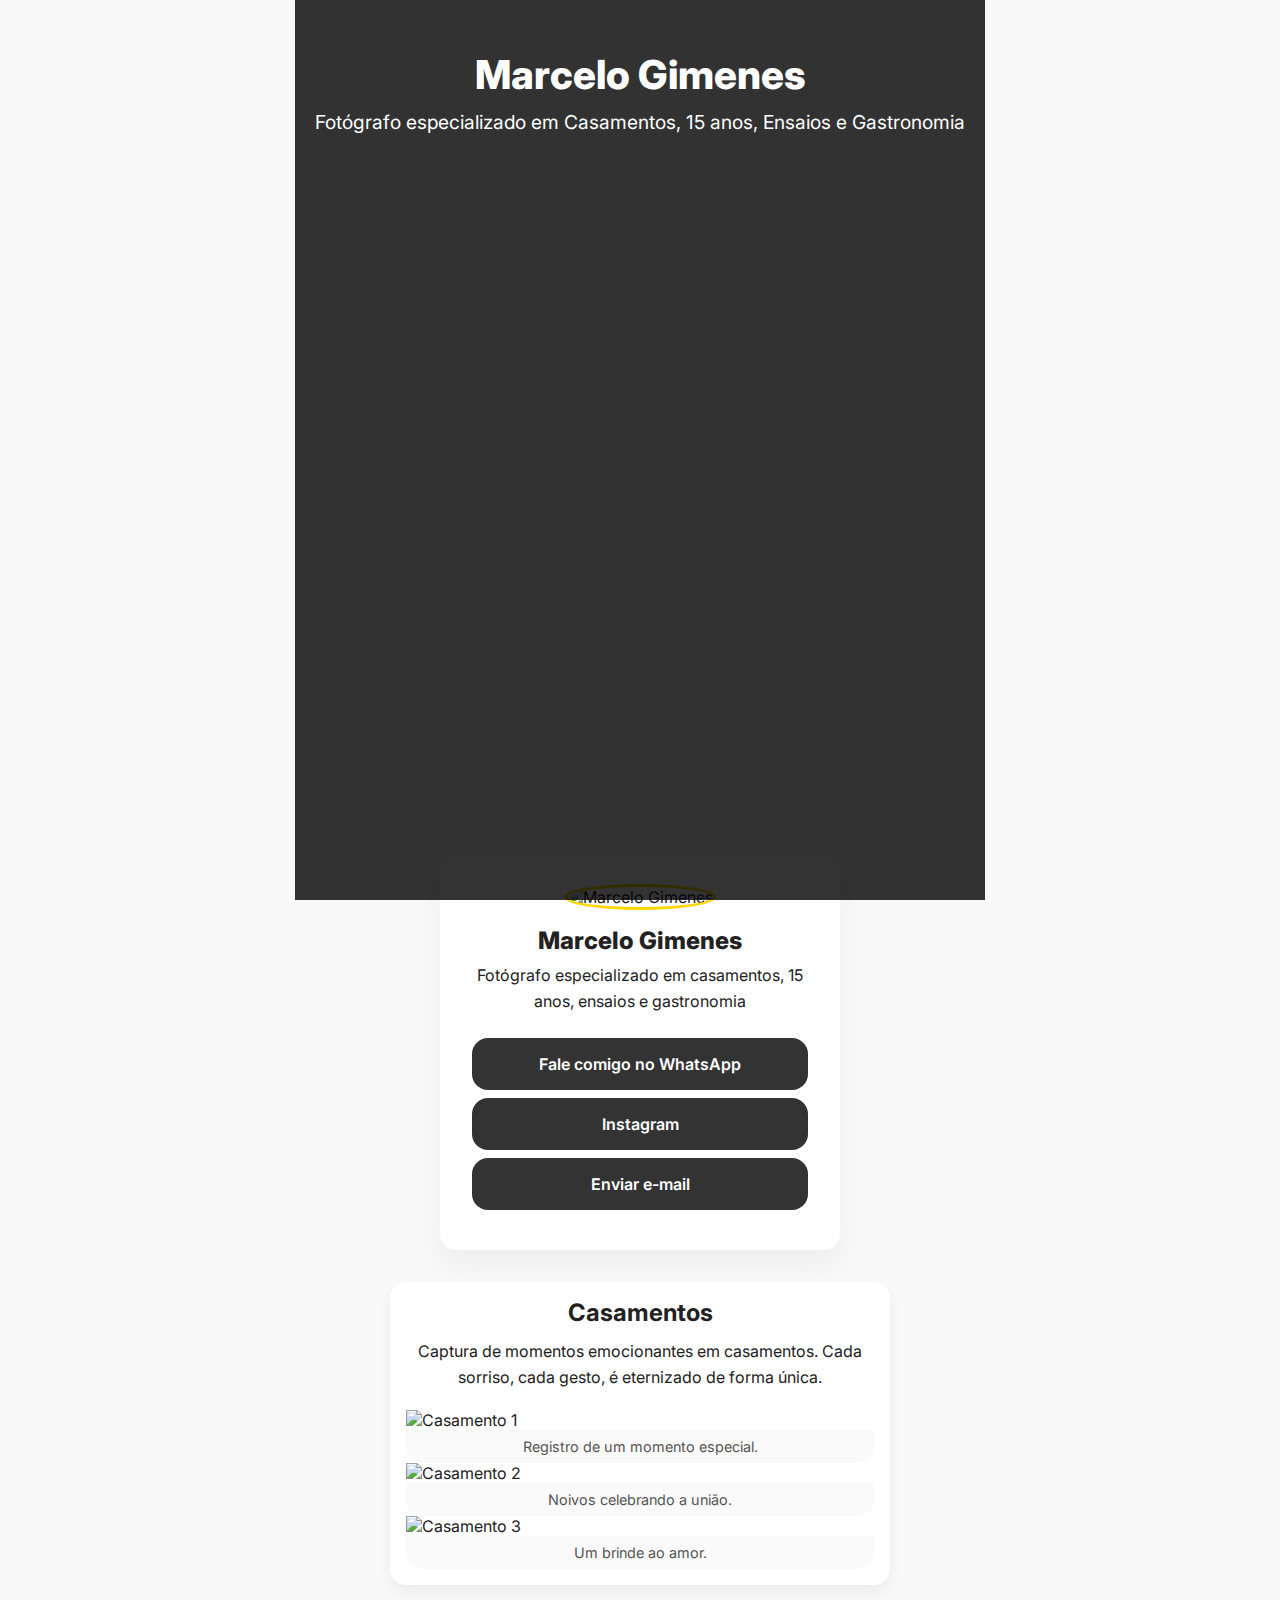
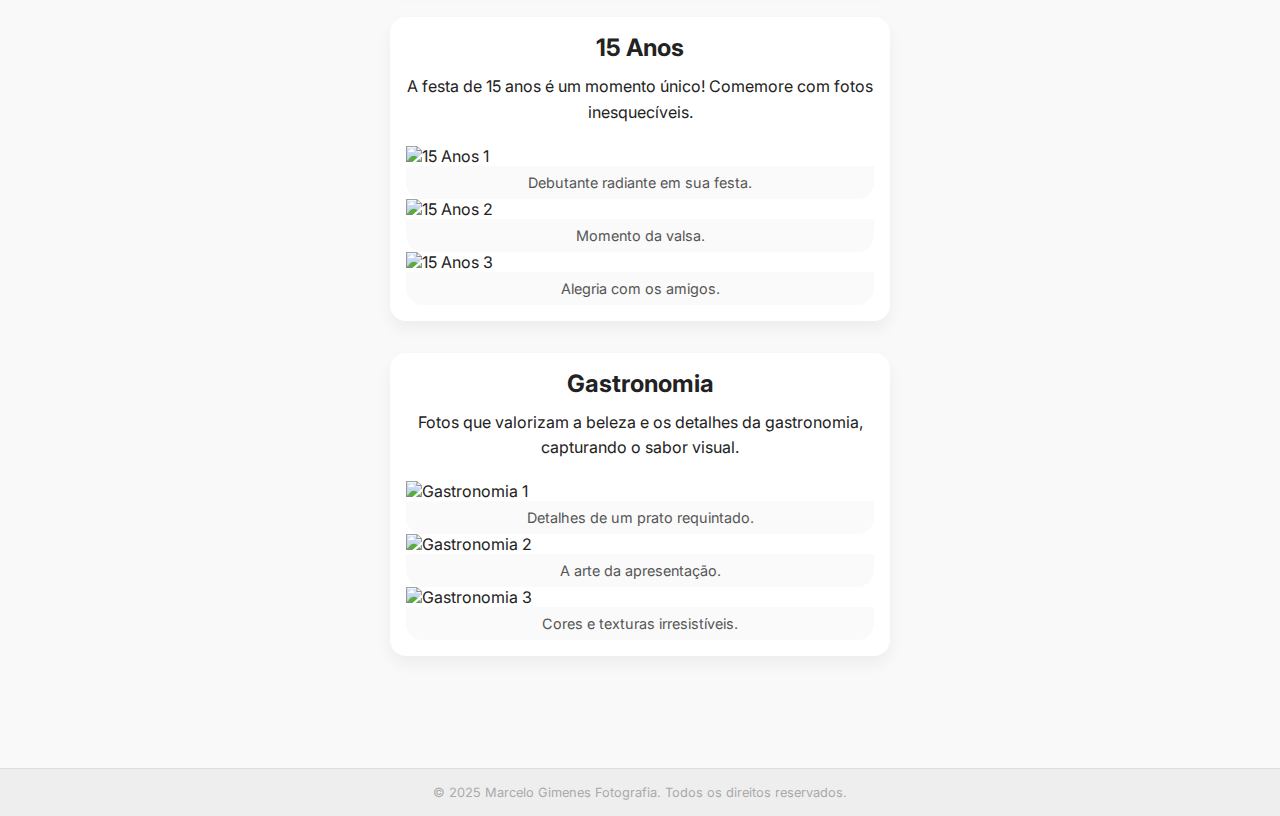
==== commit 488de505: "Update index.html" ====
--- a/index.html
+++ b/index.html
@@ -4,587 +4,443 @@
 <head>
     <meta charset="UTF-8">
     <meta name="viewport" content="width=device-width, initial-scale=1.0">
-    <title>Seu Nome/Nome do Perfil</title>
+    <title>Marcelo Gimenes - Fotógrafo</title>
+    <link href="https://fonts.googleapis.com/css2?family=Inter:wght@400;600;800&display=swap" rel="stylesheet">
+    <link rel="stylesheet" href="https://cdnjs.cloudflare.com/ajax/libs/slick-carousel/1.8.1/slick.min.css">
+    <link rel="stylesheet" href="https://cdnjs.cloudflare.com/ajax/libs/slick-carousel/1.8.1/slick-theme.min.css">
     <style>
-        /* Estilos Gerais */
+        :root {
+            --primary-color: #333;
+            --accent-color: #FFD700;
+            --bg-color: #f9f9f9;
+            --card-bg: #ffffff;
+            --font-color: #222222;
+            --radius: 16px;
+            --header-bg-opacity: 0.8; /* Opacidade para o background do header */
+            --transition-speed: 0.3s;
+        }
+
+        * {
+            box-sizing: border-box;
+            margin: 0;
+            padding: 0;
+        }
+
         body {
-            font-family: 'Montserrat', sans-serif;
-            margin: 0;
-            background-color: #f9f9f9;
-            color: #333;
+            font-family: 'Inter', sans-serif;
+            background-color: var(--bg-color);
+            color: var(--font-color);
+            min-height: 100vh;
             display: flex;
-            justify-content: center;
+            flex-direction: column;
             align-items: center;
-            min-height: 100vh;
-            padding: 20px;
-            box-sizing: border-box;
-            scroll-behavior: smooth;
-        }
-
-        .container {
-            background-color: #fff;
-            border-radius: 16px;
-            box-shadow: 0 6px 15px rgba(0, 0, 0, 0.08);
-            padding: 40px;
-            width: 100%;
-            max-width: 550px;
-            text-align: center;
-            opacity: 0;
-            animation: fadeIn 0.8s forwards;
-        }
-
-        @keyframes fadeIn {
-            from {
-                opacity: 0;
-            }
-
-            to {
-                opacity: 1;
-            }
-        }
-
-        .profile {
-            margin-bottom: 40px;
-        }
-
-        .profile-image {
-            width: 140px;
-            height: 140px;
+            justify-content: flex-start; /* Alterado para flex-start */
+            padding-top: 0;
+        }
+
+        header {
+            background: url('https://raw.githubusercontent.com/marcelogimenesfotografia/marcelogimenesfotografia/3aeb0a8c6ca7a85d9ca9ef75cb35e8c216bdf15c/DSC_0210.jpg') no-repeat center center/cover;
+            background-attachment: fixed;
+            height: 100vh;
+            color: #fff;
+            padding: 50px 20px;
+            text-align: center;
+            position: relative;
+        }
+
+        header::before {
+            content: '';
+            position: absolute;
+            top: 0;
+            left: 0;
+            width: 100%;
+            height: 100%;
+            background-color: rgba(0, 0, 0, var(--header-bg-opacity)); /* Cor de fundo com opacidade */
+            z-index: 0;
+        }
+
+        .header-content {
+            position: relative;
+            z-index: 1;
+        }
+
+        .header-content h1 {
+            font-size: 2.5rem; /* Ajustado para rem */
+            font-weight: 800;
+            margin-bottom: 0.5rem; /* Ajustado para rem */
+        }
+
+        .header-content p {
+            font-size: 1.2rem; /* Ajustado para rem */
+            margin-bottom: 1.5rem; /* Ajustado para rem */
+            line-height: 1.6;
+        }
+
+        .card {
+            background-color: var(--card-bg);
+            padding: 2rem; /* Ajustado para rem */
+            border-radius: var(--radius);
+            box-shadow: 0 1rem 2rem rgba(0, 0, 0, 0.05); /* Ajustado para rem */
+            text-align: center;
+            max-width: 400px;
+            width: 100%;
+            margin-top: -3rem; /* Ajustado para rem */
+            transition: box-shadow var(--transition-speed);
+        }
+
+        .card:hover {
+            box-shadow: 0 1.5rem 2.5rem rgba(0, 0, 0, 0.1);
+        }
+
+        .profile-pic {
+            width: 8rem; /* Ajustado para rem */
+            height: 8rem; /* Ajustado para rem */
+            object-fit: cover;
             border-radius: 50%;
-            object-fit: cover;
-            margin-bottom: 20px;
-            border: 6px solid #f0f0f0;
-            box-shadow: 0 4px 8px rgba(0, 0, 0, 0.05);
-            transition: transform 0.3s ease-in-out;
-        }
-
-        .profile-image:hover {
+            margin-bottom: 1rem; /* Ajustado para rem */
+            border: 0.2rem solid var(--accent-color); /* Ajustado para rem */
+            transition: border-color var(--transition-speed), transform var(--transition-speed);
+        }
+
+        .profile-pic:hover {
+            border-color: var(--primary-color);
             transform: scale(1.05);
         }
 
-        .profile h1 {
-            margin-top: 0;
-            color: #222;
-            font-size: 2.0em;
+        h1 {
+            font-size: 1.5rem; /* Ajustado para rem */
+            font-weight: 800;
+            margin-bottom: 0.5rem; /* Ajustado para rem */
+        }
+
+        p {
+            font-size: 1rem; /* Ajustado para rem */
+            margin-bottom: 1.5rem; /* Ajustado para rem */
+            line-height: 1.6;
+            font-weight: 400;
+        }
+
+        .link {
+            display: block;
+            background-color: var(--primary-color);
+            color: #fff;
+            text-decoration: none;
+            margin: 0.5rem 0; /* Ajustado para rem */
+            padding: 1rem; /* Ajustado para rem */
+            border-radius: var(--radius);
+            font-weight: 600;
+            transition: background-color var(--transition-speed), transform var(--transition-speed);
+        }
+
+        .link:hover {
+            background-color: #555;
+            transform: scale(1.02);
+        }
+
+        main {
+            display: flex;
+            flex-direction: column;
+            align-items: center;
+            width: 100%;
+            padding: 2rem 0; /* Adicionado padding para separar do footer */
+        }
+
+        .section {
+            background-color: var(--card-bg);
+            border-radius: var(--radius);
+            box-shadow: 0 0.5rem 1rem rgba(0, 0, 0, 0.05); /* Ajustado para rem */
+            overflow: hidden;
+            margin-bottom: 2rem; /* Ajustado para rem */
+            max-width: 500px;
+            width: 100%;
+            padding: 1rem 0; /* Ajustado para rem */
+            transition: box-shadow var(--transition-speed);
+        }
+
+        .section:hover {
+            box-shadow: 0 1rem 1.5rem rgba(0, 0, 0, 0.1);
+        }
+
+        .section-title {
+            font-size: 1.5rem; /* Ajustado para rem */
             font-weight: 700;
-            opacity: 0;
-            animation: slideInDown 0.6s forwards 0.2s;
-        }
-
-        .profile .bio {
-            color: #555;
-            line-height: 1.8;
-            margin-bottom: 30px;
-            font-size: 1.1em;
-            opacity: 0;
-            animation: slideInDown 0.6s forwards 0.4s;
-        }
-
-        @keyframes slideInDown {
-            from {
-                transform: translateY(-20px);
-                opacity: 0;
-            }
-
-            to {
-                transform: translateY(0);
-                opacity: 1;
-            }
-        }
-
-        .section-title {
-            color: #222;
-            font-size: 1.7em;
-            font-weight: 700;
-            margin-bottom: 25px;
-            text-align: left;
-            border-bottom: 2px solid #eee;
-            padding-bottom: 10px;
-            opacity: 0;
-            animation: slideInLeft 0.6s forwards 0.6s;
-        }
-
-        .section-content {
-            color: #555;
-            line-height: 1.7;
-            margin-bottom: 30px;
-            text-align: left;
-            font-size: 1.05em;
-            opacity: 0;
-            animation: slideInLeft 0.6s forwards 0.8s;
-        }
-
-        @keyframes slideInLeft {
-            from {
-                transform: translateX(-20px);
-                opacity: 0;
-            }
-
-            to {
-                transform: translateX(0);
-                opacity: 1;
-            }
-        }
-
-        /* Carrossel */
-        .carousel-container {
-            position: relative;
-            overflow: hidden;
-            border-radius: 12px;
-            box-shadow: 0 4px 10px rgba(0, 0, 0, 0.1);
-            margin-bottom: 30px;
-        }
-
-        .carousel-slide {
-            display: flex;
-            transition: transform 0.6s ease-in-out;
-        }
-
-        .carousel-slide img {
+            margin-bottom: 0.75rem; /* Ajustado para rem */
+            text-align: center;
+            padding: 0 1rem;
+        }
+
+        .section-text {
+            font-size: 1rem; /* Ajustado para rem */
+            text-align: center;
+            margin-bottom: 1.25rem; /* Ajustado para rem */
+            line-height: 1.6;
+            padding: 0 1rem;
+        }
+
+        .slick-carousel {
+            margin: 0 1rem; /* Ajustado para rem */
+        }
+
+        .slick-slide {
+            margin: 0 0.5rem;
+        }
+
+        .slick-slide img {
             width: 100%;
             height: auto;
             object-fit: cover;
-            flex-shrink: 0;
-            transition: transform 0.4s ease;
-        }
-
-        .carousel-slide img:hover {
-            transform: scale(1.05);
-        }
-
-        .carousel-indicators {
-            position: absolute;
-            bottom: 15px;
-            left: 50%;
-            transform: translateX(-50%);
-            display: flex;
-            gap: 10px;
-        }
-
-        .carousel-indicators button {
-            background-color: rgba(0, 0, 0, 0.3);
-            border: none;
-            width: 12px;
-            height: 12px;
-            border-radius: 50%;
-            cursor: pointer;
+            aspect-ratio: 4/5;
+            border-radius: 0.5rem;
+            transition: transform var(--transition-speed);
+        }
+
+        .slick-slide img:hover {
+            transform: scale(1.02);
+        }
+
+        .slick-dots {
+            bottom: 0.5rem; /* Ajustado para rem */
+        }
+
+        .slick-dots li button:before {
+            font-size: 1rem; /* Ajustado para rem */
+            color: var(--primary-color);
             opacity: 0.7;
-            transition: opacity 0.3s ease, transform 0.2s ease;
-        }
-
-        .carousel-indicators button.active {
-            background-color: rgba(0, 0, 0, 0.7);
+            transition: color var(--transition-speed), opacity var(--transition-speed);
+        }
+
+        .slick-dots li button:hover:before {
             opacity: 1;
-            transform: scale(1.1);
-        }
-
-        .button {
-            display: inline-block;
-            background-color: #4CAF50;
-            color: white;
-            padding: 14px 28px;
-            text-decoration: none;
-            border-radius: 10px;
-            margin-top: 15px;
-            transition: background-color 0.3s ease, transform 0.2s ease;
-            font-weight: 600;
-            box-shadow: 0 2px 5px rgba(0, 0, 0, 0.1);
-            opacity: 0;
-            animation: fadeInUp 0.6s forwards 1.0s;
-        }
-
-        @keyframes fadeInUp {
-            from {
-                transform: translateY(20px);
-                opacity: 0;
-            }
-
-            to {
-                transform: translateY(0);
-                opacity: 1;
-            }
-        }
-
-        .button:hover {
-            background-color: #45a049;
-            transform: scale(1.02);
-        }
-
-        .other-links {
-            margin-top: 40px;
-        }
-
-        .other-links a {
-            display: block;
-            background-color: #f0f0f0;
-            color: #333;
-            padding: 16px 24px;
-            text-decoration: none;
-            border-radius: 10px;
-            margin-bottom: 15px;
-            transition: background-color 0.3s ease, transform 0.2s ease;
-            font-weight: 500;
-            box-shadow: 0 2px 5px rgba(0, 0, 0, 0.1);
-            opacity: 0;
-            animation: fadeInUp 0.6s forwards 1.2s;
-        }
-
-        .other-links a:hover {
-            background-color: #e0e0e0;
-            transform: scale(1.01);
-        }
-
-        .social-links {
-            margin-top: 30px;
-            opacity: 0;
-            animation: fadeInUp 0.6s forwards 1.4s;
-        }
-
-        .social-links a {
-            display: inline-block;
-            margin: 0 15px;
-        }
-
-        .social-links img {
-            width: 40px;
-            height: 40px;
-            opacity: 0.7;
-            transition: opacity 0.3s ease, transform 0.2s ease;
-        }
-
-        .social-links img:hover {
+        }
+
+        .slick-dots li.slick-active button:before {
+            color: var(--accent-color);
             opacity: 1;
-            transform: scale(1.1);
+        }
+
+        figure {
+            margin: 0;
+        }
+
+        figcaption {
+            font-size: 0.9rem; /* Ajustado para rem */
+            text-align: center;
+            padding: 0.5rem; /* Ajustado para rem */
+            color: #555;
+            background-color: rgba(0, 0, 0, 0.02);
+            border-bottom-left-radius: var(--radius);
+            border-bottom-right-radius: var(--radius);
         }
 
         footer {
-            margin-top: 40px;
-            color: #999;
-            font-size: 0.9em;
-            opacity: 0;
-            animation: fadeInUp 0.6s forwards 1.6s;
-        }
-
-        /* Responsividade para celular */
-        @media (max-width: 480px) {
-            .container {
-                padding: 30px;
-                border-radius: 0;
-                box-shadow: none;
-            }
-
-            .profile-image {
-                width: 120px;
-                height: 120px;
-                margin-bottom: 18px;
-            }
-
-            .profile h1 {
-                font-size: 1.8em;
-            }
-
-            .bio {
-                font-size: 1.0em;
+            margin-top: 3rem; /* Ajustado para rem */
+            font-size: 0.8rem; /* Ajustado para rem */
+            color: #aaa;
+            text-align: center;
+            width: 100%;
+            padding: 1rem; /* Ajustado para rem */
+            background-color: #eee;
+            border-top: 1px solid #ddd;
+        }
+
+        /* Responsividade */
+        @media (max-width: 768px) {
+            header {
+                height: 70vh;
+                padding: 30px 15px;
+            }
+
+            .header-content h1 {
+                font-size: 2rem;
+            }
+
+            .header-content p {
+                font-size: 1.1rem;
+            }
+
+            .card {
+                margin-top: -2rem;
+                padding: 1.5rem;
+            }
+
+            .section {
+                margin-bottom: 1.5rem;
             }
 
             .section-title {
-                font-size: 1.5em;
-                margin-bottom: 20px;
-                padding-bottom: 8px;
-            }
-
-            .section-content {
-                font-size: 0.95em;
-                margin-bottom: 25px;
-            }
-
-            .carousel-indicators {
-                gap: 8px;
-                bottom: 10px;
-            }
-
-            .carousel-indicators button {
-                width: 10px;
-                height: 10px;
-            }
-
-            .button {
-                padding: 12px 24px;
-                border-radius: 8px;
-                font-size: 0.95em;
-            }
-
-            .other-links a {
-                padding: 14px 20px;
-                border-radius: 8px;
-                margin-bottom: 12px;
-                font-size: 0.95em;
-            }
-
-            .social-links a {
-                margin: 0 10px;
-            }
-
-            .social-links img {
-                width: 35px;
-                height: 35px;
-            }
-
-            footer {
-                margin-top: 30px;
-                font-size: 0.85em;
-            }
-        }
-
-        /* Nova fonte */
-        @import url('https://fonts.googleapis.com/css2?family=Montserrat:wght@400;500;600;700&display=swap');
+                font-size: 1.3rem;
+            }
+
+            .section-text {
+                font-size: 0.9rem;
+            }
+
+            .slick-slide {
+                margin: 0 0.25rem;
+            }
+
+            .slick-dots {
+                bottom: 0.25rem;
+            }
+
+            .slick-dots li button:before {
+                font-size: 0.8rem;
+            }
+        }
+
+        @media (max-width: 576px) {
+            header {
+                height: 50vh;
+            }
+
+            .header-content h1 {
+                font-size: 1.75rem;
+            }
+
+            .header-content p {
+                font-size: 1rem;
+            }
+
+            .profile-pic {
+                width: 6rem;
+                height: 6rem;
+            }
+
+            h1 {
+                font-size: 1.25rem;
+            }
+
+            p {
+                font-size: 0.9rem;
+            }
+
+            .link {
+                font-size: 0.9rem;
+            }
+
+            .section-title {
+                font-size: 1.1rem;
+            }
+
+            .section-text {
+                font-size: 0.8rem;
+            }
+
+            figcaption {
+                font-size: 0.8rem;
+            }
+        }
     </style>
 </head>
 
 <body>
-    <div class="container">
-        <div class="profile">
-            <img src="https://via.placeholder.com/140/808080/FFFFFF?Text=Perfil" alt="Sua Foto de Perfil"
-                class="profile-image">
-            <h1>Seu Nome/Nome do Perfil</h1>
-            <p class="bio">Sua breve biografia aqui. Destaque seus principais interesses e paixões.</p>
+    <header>
+        <div class="header-content">
+            <h1>Marcelo Gimenes</h1>
+            <p>Fotógrafo especializado em Casamentos, 15 anos, Ensaios e Gastronomia</p>
         </div>
-
-        <section>
-            <h2 class="section-title">Sobre Mim</h2>
-            <p class="section-content">Conte um pouco mais sobre você, seus hobbies, sua jornada e o que te inspira. Adicione
-                detalhes interessantes para seus seguidores.</p>
+    </header>
+
+    <div class="card">
+        <img src="https://images.unsplash.com/photo-1530026186672-3316f3517f9c?auto=format&fit=crop&w=500&q=80"
+            alt="Marcelo Gimenes" class="profile-pic">
+        <h1>Marcelo Gimenes</h1>
+        <p>Fotógrafo especializado em casamentos, 15 anos, ensaios e gastronomia</p>
+
+        <a href="https://wa.me/5544998708294" target="_blank" class="link">Fale comigo no WhatsApp</a>
+        <a href="https://www.instagram.com/marcelogimenes.fotografia" target="_blank" class="link">Instagram</a>
+        <a href="mailto:marcelogimenes.foto@gmail.com" class="link">Enviar e-mail</a>
+    </div>
+
+    <main>
+        <section class="section" id="casamentos">
+            <h2 class="section-title">Casamentos</h2>
+            <p class="section-text">
+                Captura de momentos emocionantes em casamentos. Cada sorriso, cada gesto, é eternizado de forma única.
+            </p>
+            <div class="slick-carousel">
+                <figure>
+                    <img src="https://raw.githubusercontent.com/marcelogimenesfotografia/marcelogimenesfotografia/3aeb0a8c6ca7a85d9ca9ef75cb35e8c216bdf15c/DSC_0210.jpg"
+                        alt="Casamento 1">
+                    <figcaption>Registro de um momento especial.</figcaption>
+                </figure>
+                <figure>
+                    <img src="https://raw.githubusercontent.com/marcelogimenesfotografia/marcelogimenesfotografia/3aeb0a8c6ca7a85d9ca9ef75cb35e8c216bdf15c/DSC_0210.jpg"
+                        alt="Casamento 2">
+                    <figcaption>Noivos celebrando a união.</figcaption>
+                </figure>
+                <figure>
+                    <img src="https://raw.githubusercontent.com/marcelogimenesfotografia/marcelogimenesfotografia/3aeb0a8c6ca7a85d9ca9ef75cb35e8c216bdf15c/DSC_0210.jpg"
+                        alt="Casamento 3">
+                    <figcaption>Um brinde ao amor.</figcaption>
+                </figure>
+            </div>
         </section>
 
-        <section>
-            <h2 class="section-title">Casamento</h2>
-            <p class="section-content">Compartilhe seus momentos especiais do casamento, dicas para noivos, fornecedores
-                favoritos ou seu trabalho nessa área. Inspire outros com sua experiência.</p>
-            <div class="carousel-container">
-                <div class="carousel-slide" id="carouselCasamento">
-                    <img src="https://raw.githubusercontent.com/marcelogimenesfotografia/marcelogimenesfotografia/refs/heads/main/Casamento-609.jpg"
-                        alt="Casamento 1">
-                    <img src="https://raw.githubusercontent.com/marcelogimenesfotografia/marcelogimenesfotografia/refs/heads/main/Casamento-609.jpg"
-                        alt="Casamento 2">
-                    <img src="https://raw.githubusercontent.com/marcelogimenesfotografia/marcelogimenesfotografia/refs/heads/main/Casamento-609.jpg"
-                        alt="Casamento 3">
-                    <img src="https://raw.githubusercontent.com/marcelogimenesfotografia/marcelogimenesfotografia/refs/heads/main/Casamento-609.jpg"
-                        alt="Casamento 4">
-                    <img src="https://raw.githubusercontent.com/marcelogimenesfotografia/marcelogimenesfotografia/refs/heads/main/Casamento-609.jpg"
-                        alt="Casamento 5">
-                    <img src="https://raw.githubusercontent.com/marcelogimenesfotografia/marcelogimenesfotografia/refs/heads/main/Casamento-609.jpg"
-                        alt="Casamento 6">
-                    <img src="https://raw.githubusercontent.com/marcelogimenesfotografia/marcelogimenesfotografia/refs/heads/main/Casamento-609.jpg"
-                        alt="Casamento 7">
-                    <img src="https://raw.githubusercontent.com/marcelogimenesfotografia/marcelogimenesfotografia/refs/heads/main/Casamento-609.jpg"
-                        alt="Casamento 8">
-                    <img src="https://raw.githubusercontent.com/marcelogimenesfotografia/marcelogimenesfotografia/refs/heads/main/Casamento-609.jpg"
-                        alt="Casamento 9">
-                    <img src="https://raw.githubusercontent.com/marcelogimenesfotografia/marcelogimenesfotografia/refs/heads/main/Casamento-609.jpg"
-                        alt="Casamento 10">
-                </div>
-                <div class="carousel-indicators" id="indicatorsCasamento">
-                </div>
+        <section class="section" id="15anos">
+            <h2 class="section-title">15 Anos</h2>
+            <p class="section-text">
+                A festa de 15 anos é um momento único! Comemore com fotos inesquecíveis.
+            </p>
+            <div class="slick-carousel">
+                <figure>
+                    <img src="https://raw.githubusercontent.com/marcelogimenesfotografia/marcelogimenesfotografia/3aeb0a8c6ca7a85d9ca9ef75cb35e8c216bdf15c/DSC_0210.jpg"
+                        alt="15 Anos 1">
+                    <figcaption>Debutante radiante em sua festa.</figcaption>
+                </figure>
+                <figure>
+                    <img src="https://raw.githubusercontent.com/marcelogimenesfotografia/marcelogimenesfotografia/3aeb0a8c6ca7a85d9ca9ef75cb35e8c216bdf15c/DSC_0210.jpg"
+                        alt="15 Anos 2">
+                    <figcaption>Momento da valsa.</figcaption>
+                </figure>
+                <figure>
+                    <img src="https://raw.githubusercontent.com/marcelogimenesfotografia/marcelogimenesfotografia/3aeb0a8c6ca7a85d9ca9ef75cb35e8c216bdf15c/DSC_0210.jpg"
+                        alt="15 Anos 3">
+                    <figcaption>Alegria com os amigos.</figcaption>
+                </figure>
             </div>
-            <a href="#" class="button">Ver Mais sobre Casamento</a>
         </section>
 
-        <section>
-            <h2 class="section-title">15 Anos</h2>
-            <p class="section-content">Destaque os momentos mágicos das festas de 15 anos! Compartilhe fotos, dicas para
-                debutantes, detalhes da organização ou seu trabalho como profissional de eventos.</p>
-            <div class="carousel-container">
-                <div class="carousel-slide" id="carousel15Anos">
-                    <img src="https://via.placeholder.com/550/FF69B4/FFFFFF?Text=15Anos1" alt="15 Anos 1">
-                    <img src="https://via.placeholder.com/550/FFB6C1/FFFFFF?Text=15Anos2" alt="15 Anos 2">
-                    <img src="https://via.placeholder.com/550/DB7093/FFFFFF?Text=15Anos3" alt="15 Anos 3">
-                    <img src="https://via.placeholder.com/550/FF69B4/FFFFFF?Text=15Anos4" alt="15 Anos 4">
-                    <img src="https://via.placeholder.com/550/FFB6C1/FFFFFF?Text=15Anos5" alt="15 Anos 5">
-                    <img src="https://via.placeholder.com/DB7093/FFFFFF?Text=15Anos6" alt="15 Anos 6">
-                    <img src="https://via.placeholder.com/FF69B4/FFFFFF?Text=15Anos7" alt="15 Anos 7">
-                    <img src="https://via.placeholder.com/FFB6C1/FFFFFF?Text=15Anos8" alt="15 Anos 8">
-                    <img src="https://via.placeholder.com/DB7093/FFFFFF?Text=15Anos9" alt="15 Anos 9">
-                    <img src="https://via.placeholder.com/FF69B4/FFFFFF?Text=15Anos10" alt="15 Anos 10">
-                </div>
-                <div class="carousel-indicators" id="indicators15Anos">
-                </div>
+        <section class="section" id="gastronomia">
+            <h2 class="section-title">Gastronomia</h2>
+            <p class="section-text">
+                Fotos que valorizam a beleza e os detalhes da gastronomia, capturando o sabor visual.
+            </p>
+            <div class="slick-carousel">
+                <figure>
+                    <img src="https://raw.githubusercontent.com/marcelogimenesfotografia/marcelogimenesfotografia/3aeb0a8c6ca7a85d9ca9ef75cb35e8c216bdf15c/DSC_0210.jpg"
+                        alt="Gastronomia 1">
+                    <figcaption>Detalhes de um prato requintado.</figcaption>
+                </figure>
+                <figure>
+                    <img src="https://raw.githubusercontent.com/marcelogimenesfotografia/marcelogimenesfotografia/3aeb0a8c6ca7a85d9ca9ef75cb35e8c216bdf15c/DSC_0210.jpg"
+                        alt="Gastronomia 2">
+                    <figcaption>A arte da apresentação.</figcaption>
+                </figure>
+                <figure>
+                    <img src="https://raw.githubusercontent.com/marcelogimenesfotografia/marcelogimenesfotografia/3aeb0a8c6ca7a85d9ca9ef75cb35e8c216bdf15c/DSC_0210.jpg"
+                        alt="Gastronomia 3">
+                    <figcaption>Cores e texturas irresistíveis.</figcaption>
+                </figure>
             </div>
-            <a href="#" class="button">Ver Mais sobre 15 Anos</a>
         </section>
-
-        <section>
-            <h2 class="section-title">Ensaios</h2>
-            <p class="section-content">Se você trabalha com fotografia, compartilhe seus melhores ensaios (fotográficos,
-                newborn, etc.), informações sobre seus serviços, seu portfólio ou bastidores de suas sessões.</p>
-            <div class="carousel-container">
-                <div class="carousel-slide" id="carouselEnsaios">
-                    <img src="https://via.placeholder.com/550/F08080/FFFFFF?Text=Ensaio1" alt="Ensaio 1">
-                    <img src="https://via.placeholder.com/550/CD5C5C/FFFFFF?Text=Ensaio2" alt="Ensaio 2">
-                    <img src="https://via.placeholder.com/DC143C/FFFFFF?Text=Ensaio3" alt="Ensaio 3">
-                    <img src="https://via.placeholder.com/F08080/FFFFFF?Text=Ensaio4" alt="Ensaio 4">
-                    <img src="https://via.placeholder.com/CD5C5C/FFFFFF?Text=Ensaio5" alt="Ensaio 5">
-                    <img src="https://via.placeholder.com/DC143C/FFFFFF?Text=Ensaio6" alt="Ensaio 6">
-                    <img src="https://via.placeholder.com/F08080/FFFFFF?Text=Ensaio7" alt="Ensaio 7">
-                    <img src="https://via.placeholder.com/CD5C5C/FFFFFF?Text=Ensaio8" alt="Ensaio 8">
-                    <img src="https://via.placeholder.com/DC143C/FFFFFF?Text=Ensaio9" alt="Ensaio 9">
-                    <img src="https://via.placeholder.com/F08080/FFFFFF?Text=Ensaio10" alt="Ensaio 10">
-                </div>
-                <div class="carousel-indicators" id="indicatorsEnsaios">
-                </div>
-            </div>
-            <a href="#" class="button">Ver Mais sobre Ensaios</a>
-        </section>
-
-        <div class="other-links">
-            <a href="#" target="_blank">Meu Blog</a>
-            <a href="#" target="_blank">Contato</a>
-            <a href="#" target="_blank">Loja Online</a>
-            <a href="#" target="_blank">Meu Portfólio</a>
-        </div>
-
-        <div class="social-links">
-            <a href="#" target="_blank"><img src="https://via.placeholder.com/36/0000FF/FFFFFF?Text=Insta"
-                    alt="Instagram"></a>
-            <a href="#" target="_blank"><img src="https://via.placeholder.com/36/3B5998/FFFFFF?Text=FB"
-                    alt="Facebook"></a>
-            <a href="#" target="_blank"><img src="https://via.placeholder.com/36/0077B5/FFFFFF?Text=In"
-                    alt="LinkedIn"></a>
-        </div>
-
-        <footer>
-            <p>&copy; 2025 Seu Nome/Nome do Perfil</p>
-        </footer>
-    </div>
-
+    </main>
+
+    <footer>
+        &copy; 2025 Marcelo Gimenes Fotografia. Todos os direitos reservados.
+    </footer>
+
+    <script src="https://cdnjs.cloudflare.com/ajax/libs/jquery/3.6.0/jquery.min.js"></script>
+    <script src="https://cdnjs.cloudflare.com/ajax/libs/slick-carousel/1.8.1/slick.min.js"></script>
     <script>
-        function initCarousel(carouselId) {
-            const carousel = document.getElementById(carouselId);
-            const slide = carousel.querySelector('.carousel-slide');
-            const images = slide.querySelectorAll('img');
-            const indicatorsContainer = carousel.querySelector('.carousel-indicators');
-            let currentIndex = 0;
-            let interval;
-            const slideInterval = 5000; // Tempo em milissegundos para cada slide (5 segundos)
-
-            function updateSlidePosition(currentCarousel) {
-                const currentSlide = currentCarousel.querySelector('.carousel-slide');
-                currentSlide.style.transform = `translateX(-${currentIndex * 100}%)`;
-                updateIndicators(currentCarousel);
-            }
-
-            function nextSlide(id) {
-                const currentCarousel = document.getElementById(id);
-                const currentSlide = currentCarousel.querySelector('.carousel-slide');
-                const currentImages = currentSlide.querySelectorAll('img');
-                currentIndex = (currentIndex + 1) % currentImages.length;
-                updateSlidePosition(currentCarousel);
-                resetInterval();
-            }
-
-            function prevSlide(id) {
-                const currentCarousel = document.getElementById(id);
-                const currentSlide = currentCarousel.querySelector('.carousel-slide');
-                const currentImages = currentSlide.querySelectorAll('img');
-                currentIndex = (currentIndex - 1 + currentImages.length) % currentImages.length;
-                updateSlidePosition(currentCarousel);
-                resetInterval();
-            }
-
-            function goToSlide(carouselElement, index) {
-                const slideElement = carouselElement.querySelector('.carousel-slide');
-                currentIndex = index;
-                slideElement.style.transform = `translateX(-${currentIndex * 100}%)`;
-                updateIndicators(carouselElement);
-                resetInterval();
-            }
-
-            function updateIndicators(carouselElement) {
-                const indicators = carouselElement.querySelector('.carousel-indicators');
-                const slideElement = carouselElement.querySelector('.carousel-slide');
-                const imagesCount = slideElement.querySelectorAll('img').length;
-                indicators.innerHTML = '';
-                for (let i = 0; i < imagesCount; i++) {
-                    const indicator = document.createElement('button');
-                    indicator.addEventListener('click', () => goToSlide(carouselElement, i));
-                    if (i === currentIndex) {
-                        indicator.classList.add('active');
-                    }
-                    indicators.appendChild(indicator);
-                }
-            }
-
-            function startInterval() {
-                interval = setInterval(() => nextSlide(carouselId), slideInterval);
-            }
-
-            function resetInterval() {
-                clearInterval(interval);
-                startInterval();
-            }
-
-            // Inicialização
-            if (images.length > 1) {
-                updateIndicators(carousel);
-                startInterval();
-
-                // Adicionar listeners para interação do usuário (deslizar)
-                let startX, distX;
-
-                slide.addEventListener('touchstart', (e) => {
-                    startX = e.touches[0].clientX;
-                }, false);
-
-                slide.addEventListener('touchmove', (e) => {
-                    if (startX || startX === 0) {
-                        let currentX = e.touches[0].clientX;
-                        distX = startX - currentX;
-                    }
-                }, false);
-
-                slide.addEventListener('touchend', (e) => {
-                    if (distX > 50) {
-                        nextSlide(carouselId);
-                    } else if (distX < -50) {
-                        prevSlide(carouselId);
-                    }
-                    startX = null;
-                    distX = 0;
-                }, false);
-
-                slide.addEventListener('mousedown', (e) => {
-                    startX = e.clientX;
-                }, false);
-
-                slide.addEventListener('mousemove', (e) => {
-                    if (startX || startX === 0) {
-                        let currentX = e.clientX;
-                        distX = startX - currentX;
-                    }
-                }, false);
-
-                slide.addEventListener('mouseup', (e) => {
-                    if (distX > 50) {
-                        nextSlide(carouselId);
-                    } else if (distX < -50) {
-                        prevSlide(carouselId);
-                    }
-                    startX = null;
-                    distX = 0;
-                }, false);
-
-                slide.addEventListener('mouseleave', (e) => {
-                    startX = null;
-                    distX = 0;
-                }, false);
-
-            }
-        }
-
-        // Inicializar os carrosséis
-        document.addEventListener('DOMContentLoaded', () => {
-            initCarousel('carouselCasamento');
-            initCarousel('carousel15Anos');
-            initCarousel('carouselEnsaios');
+        $(document).ready(function () {
+            $('.slick-carousel').slick({
+                dots: true,
+                infinite: true,
+                speed: 500,
+                fade: true,
+                cssEase: 'linear'
+            });
         });
     </script>
 </body>
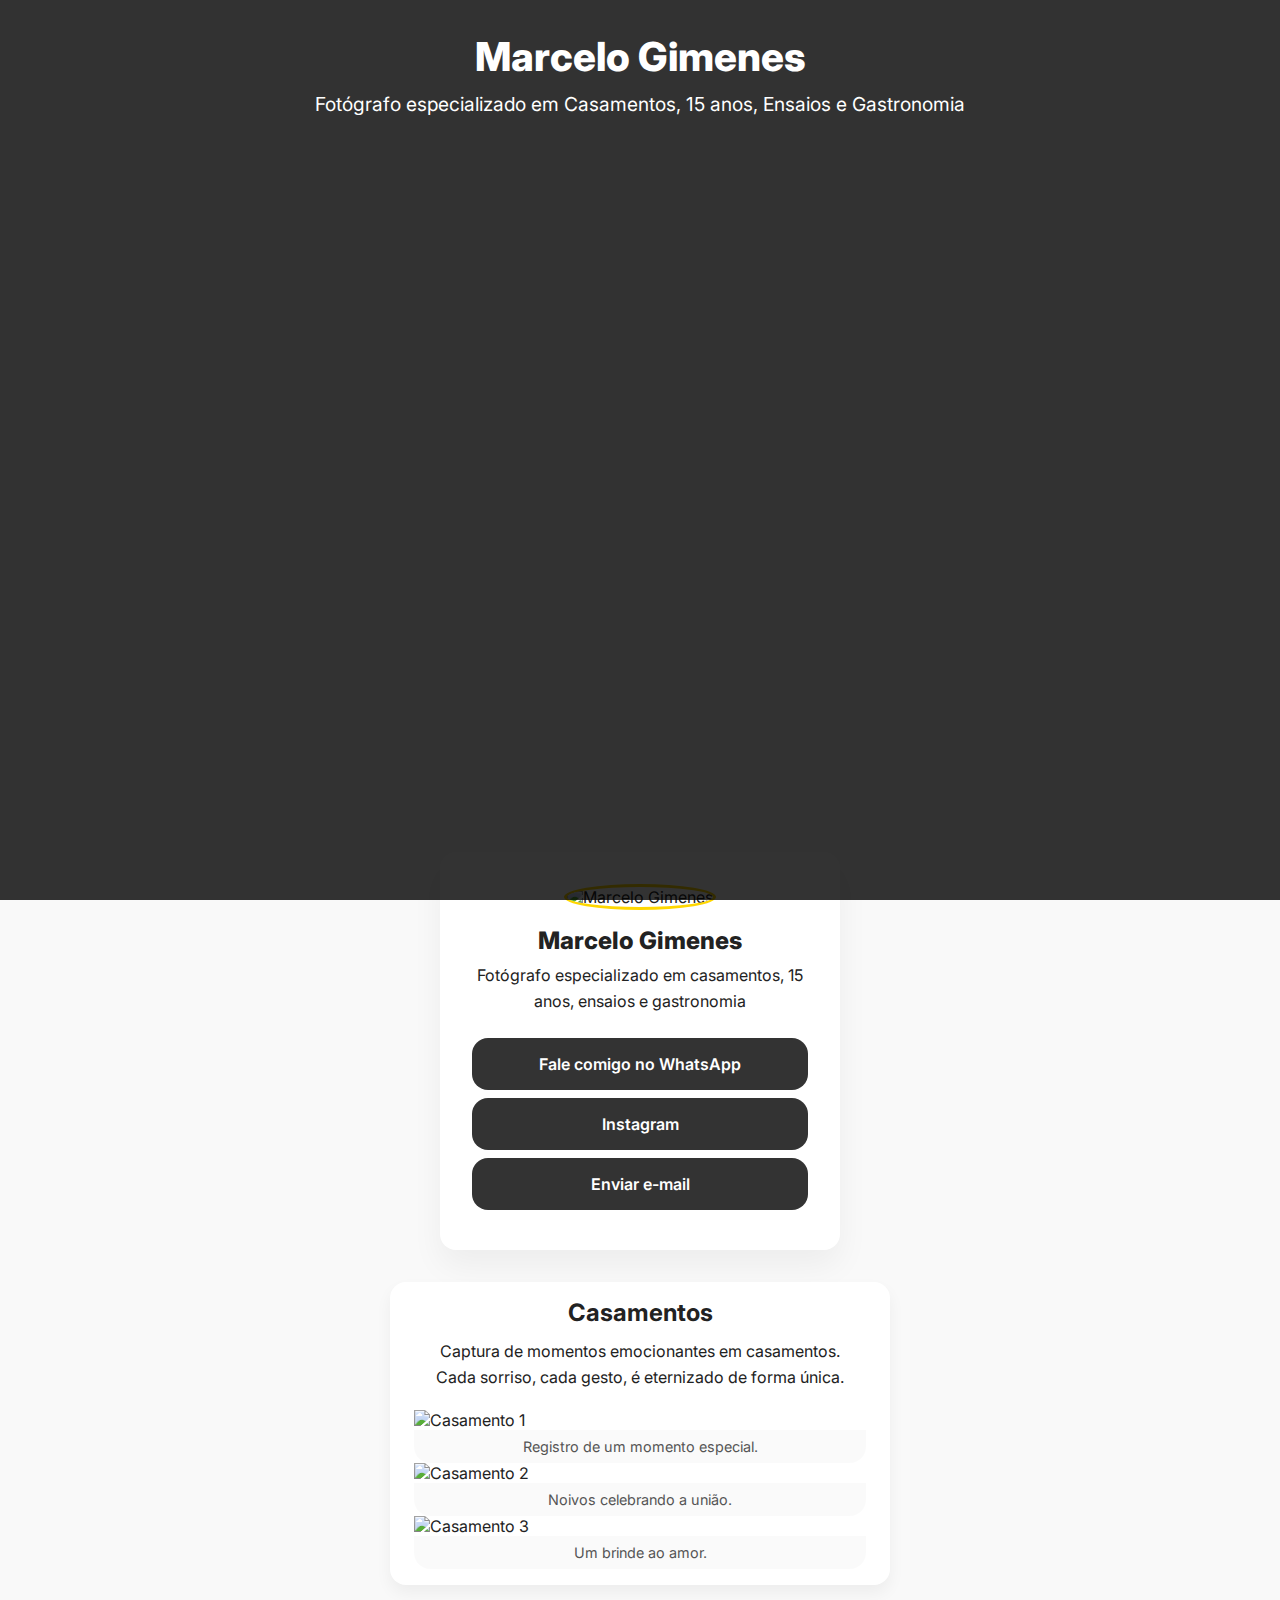
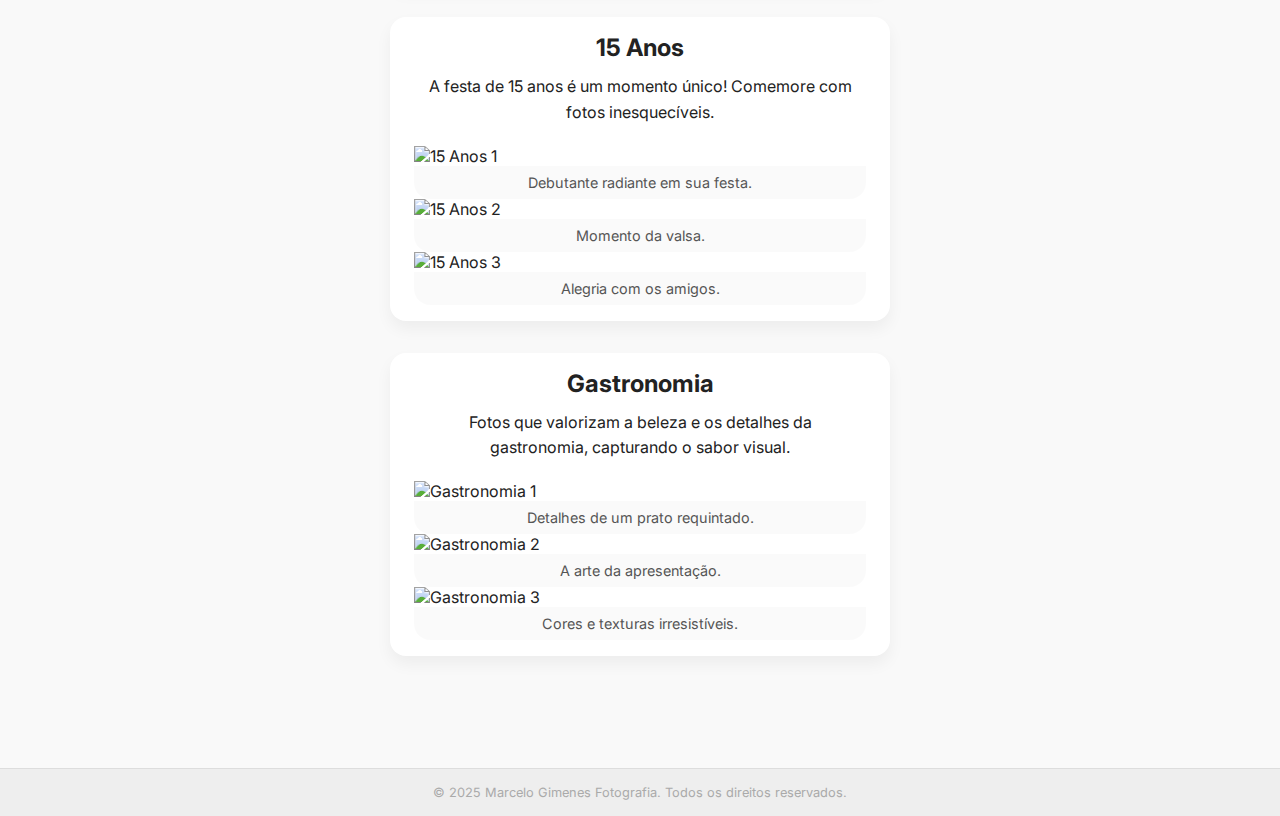
==== commit 7ab99422: "Update index.html" ====
--- a/index.html
+++ b/index.html
@@ -15,8 +15,8 @@
             --bg-color: #f9f9f9;
             --card-bg: #ffffff;
             --font-color: #222222;
-            --radius: 16px;
-            --header-bg-opacity: 0.8; /* Opacidade para o background do header */
+            --radius: 1rem; /* Alterado para rem */
+            --header-bg-opacity: 0.8;
             --transition-speed: 0.3s;
         }
 
@@ -34,16 +34,18 @@
             display: flex;
             flex-direction: column;
             align-items: center;
-            justify-content: flex-start; /* Alterado para flex-start */
+            justify-content: flex-start;
             padding-top: 0;
         }
 
         header {
-            background: url('https://raw.githubusercontent.com/marcelogimenesfotografia/marcelogimenesfotografia/3aeb0a8c6ca7a85d9ca9ef75cb35e8c216bdf15c/DSC_0210.jpg') no-repeat center center/cover;
+            background: url('https://raw.githubusercontent.com/marcelogimenesfotografia/marcelogimenesfotografia/3aeb0a8c6ca7a85d9ca9ef75cb35e8c216bdf15c/DSC_0210.jpg') no-repeat center center;
+            background-size: cover; /* Mantido cover para cobrir a área */
             background-attachment: fixed;
             height: 100vh;
+            width: 100%; /* Adicionado para ocupar 100% da largura */
             color: #fff;
-            padding: 50px 20px;
+            padding: 2rem;
             text-align: center;
             position: relative;
         }
@@ -55,7 +57,7 @@
             left: 0;
             width: 100%;
             height: 100%;
-            background-color: rgba(0, 0, 0, var(--header-bg-opacity)); /* Cor de fundo com opacidade */
+            background-color: rgba(0, 0, 0, var(--header-bg-opacity));
             z-index: 0;
         }
 
@@ -65,26 +67,26 @@
         }
 
         .header-content h1 {
-            font-size: 2.5rem; /* Ajustado para rem */
+            font-size: 2.5rem;
             font-weight: 800;
-            margin-bottom: 0.5rem; /* Ajustado para rem */
+            margin-bottom: 0.5rem;
         }
 
         .header-content p {
-            font-size: 1.2rem; /* Ajustado para rem */
-            margin-bottom: 1.5rem; /* Ajustado para rem */
+            font-size: 1.2rem;
+            margin-bottom: 1.5rem;
             line-height: 1.6;
         }
 
         .card {
             background-color: var(--card-bg);
-            padding: 2rem; /* Ajustado para rem */
+            padding: 2rem;
             border-radius: var(--radius);
-            box-shadow: 0 1rem 2rem rgba(0, 0, 0, 0.05); /* Ajustado para rem */
+            box-shadow: 0 1rem 2rem rgba(0, 0, 0, 0.05);
             text-align: center;
             max-width: 400px;
-            width: 100%;
-            margin-top: -3rem; /* Ajustado para rem */
+            width: 90%; /* Ajustado para 90% */
+            margin-top: -3rem;
             transition: box-shadow var(--transition-speed);
         }
 
@@ -93,12 +95,12 @@
         }
 
         .profile-pic {
-            width: 8rem; /* Ajustado para rem */
-            height: 8rem; /* Ajustado para rem */
+            width: 8rem;
+            height: 8rem;
             object-fit: cover;
             border-radius: 50%;
-            margin-bottom: 1rem; /* Ajustado para rem */
-            border: 0.2rem solid var(--accent-color); /* Ajustado para rem */
+            margin-bottom: 1rem;
+            border: 0.2rem solid var(--accent-color);
             transition: border-color var(--transition-speed), transform var(--transition-speed);
         }
 
@@ -108,14 +110,14 @@
         }
 
         h1 {
-            font-size: 1.5rem; /* Ajustado para rem */
+            font-size: 1.5rem;
             font-weight: 800;
-            margin-bottom: 0.5rem; /* Ajustado para rem */
+            margin-bottom: 0.5rem;
         }
 
         p {
-            font-size: 1rem; /* Ajustado para rem */
-            margin-bottom: 1.5rem; /* Ajustado para rem */
+            font-size: 1rem;
+            margin-bottom: 1.5rem;
             line-height: 1.6;
             font-weight: 400;
         }
@@ -125,8 +127,8 @@
             background-color: var(--primary-color);
             color: #fff;
             text-decoration: none;
-            margin: 0.5rem 0; /* Ajustado para rem */
-            padding: 1rem; /* Ajustado para rem */
+            margin: 0.5rem 0;
+            padding: 1rem;
             border-radius: var(--radius);
             font-weight: 600;
             transition: background-color var(--transition-speed), transform var(--transition-speed);
@@ -142,18 +144,18 @@
             flex-direction: column;
             align-items: center;
             width: 100%;
-            padding: 2rem 0; /* Adicionado padding para separar do footer */
+            padding: 2rem 1rem; /* Adicionado padding horizontal */
         }
 
         .section {
             background-color: var(--card-bg);
             border-radius: var(--radius);
-            box-shadow: 0 0.5rem 1rem rgba(0, 0, 0, 0.05); /* Ajustado para rem */
+            box-shadow: 0 0.5rem 1rem rgba(0, 0, 0, 0.05);
             overflow: hidden;
-            margin-bottom: 2rem; /* Ajustado para rem */
+            margin-bottom: 2rem;
             max-width: 500px;
-            width: 100%;
-            padding: 1rem 0; /* Ajustado para rem */
+            width: 90%; /* Ajustado para 90% */
+            padding: 1rem; /* Reduzido o padding vertical */
             transition: box-shadow var(--transition-speed);
         }
 
@@ -162,27 +164,27 @@
         }
 
         .section-title {
-            font-size: 1.5rem; /* Ajustado para rem */
+            font-size: 1.5rem;
             font-weight: 700;
-            margin-bottom: 0.75rem; /* Ajustado para rem */
+            margin-bottom: 0.75rem;
             text-align: center;
             padding: 0 1rem;
         }
 
         .section-text {
-            font-size: 1rem; /* Ajustado para rem */
-            text-align: center;
-            margin-bottom: 1.25rem; /* Ajustado para rem */
+            font-size: 1rem;
+            text-align: center;
+            margin-bottom: 1.25rem;
             line-height: 1.6;
             padding: 0 1rem;
         }
 
         .slick-carousel {
-            margin: 0 1rem; /* Ajustado para rem */
+            margin: 0 0.5rem; /* Reduzido o margin horizontal */
         }
 
         .slick-slide {
-            margin: 0 0.5rem;
+            margin: 0 0.25rem;
         }
 
         .slick-slide img {
@@ -199,11 +201,11 @@
         }
 
         .slick-dots {
-            bottom: 0.5rem; /* Ajustado para rem */
+            bottom: 0.25rem;
         }
 
         .slick-dots li button:before {
-            font-size: 1rem; /* Ajustado para rem */
+            font-size: 1rem;
             color: var(--primary-color);
             opacity: 0.7;
             transition: color var(--transition-speed), opacity var(--transition-speed);
@@ -223,9 +225,9 @@
         }
 
         figcaption {
-            font-size: 0.9rem; /* Ajustado para rem */
-            text-align: center;
-            padding: 0.5rem; /* Ajustado para rem */
+            font-size: 0.9rem;
+            text-align: center;
+            padding: 0.5rem;
             color: #555;
             background-color: rgba(0, 0, 0, 0.02);
             border-bottom-left-radius: var(--radius);
@@ -233,12 +235,12 @@
         }
 
         footer {
-            margin-top: 3rem; /* Ajustado para rem */
-            font-size: 0.8rem; /* Ajustado para rem */
+            margin-top: 3rem;
+            font-size: 0.8rem;
             color: #aaa;
             text-align: center;
             width: 100%;
-            padding: 1rem; /* Ajustado para rem */
+            padding: 1rem;
             background-color: #eee;
             border-top: 1px solid #ddd;
         }
@@ -247,7 +249,7 @@
         @media (max-width: 768px) {
             header {
                 height: 70vh;
-                padding: 30px 15px;
+                padding: 1.5rem; /* Ajustado para rem */
             }
 
             .header-content h1 {
@@ -261,10 +263,17 @@
             .card {
                 margin-top: -2rem;
                 padding: 1.5rem;
+                width: 95%; /* Ajustado para 95% */
+            }
+
+            main {
+                padding: 1.5rem 0.5rem; /* Ajustado para rem */
             }
 
             .section {
                 margin-bottom: 1.5rem;
+                padding: 0.75rem; /* Ajustado para rem */
+                width: 95%; /* Ajustado para 95% */
             }
 
             .section-title {
@@ -276,11 +285,11 @@
             }
 
             .slick-slide {
-                margin: 0 0.25rem;
+                margin: 0 0.125rem;
             }
 
             .slick-dots {
-                bottom: 0.25rem;
+                bottom: 0.125rem;
             }
 
             .slick-dots li button:before {
